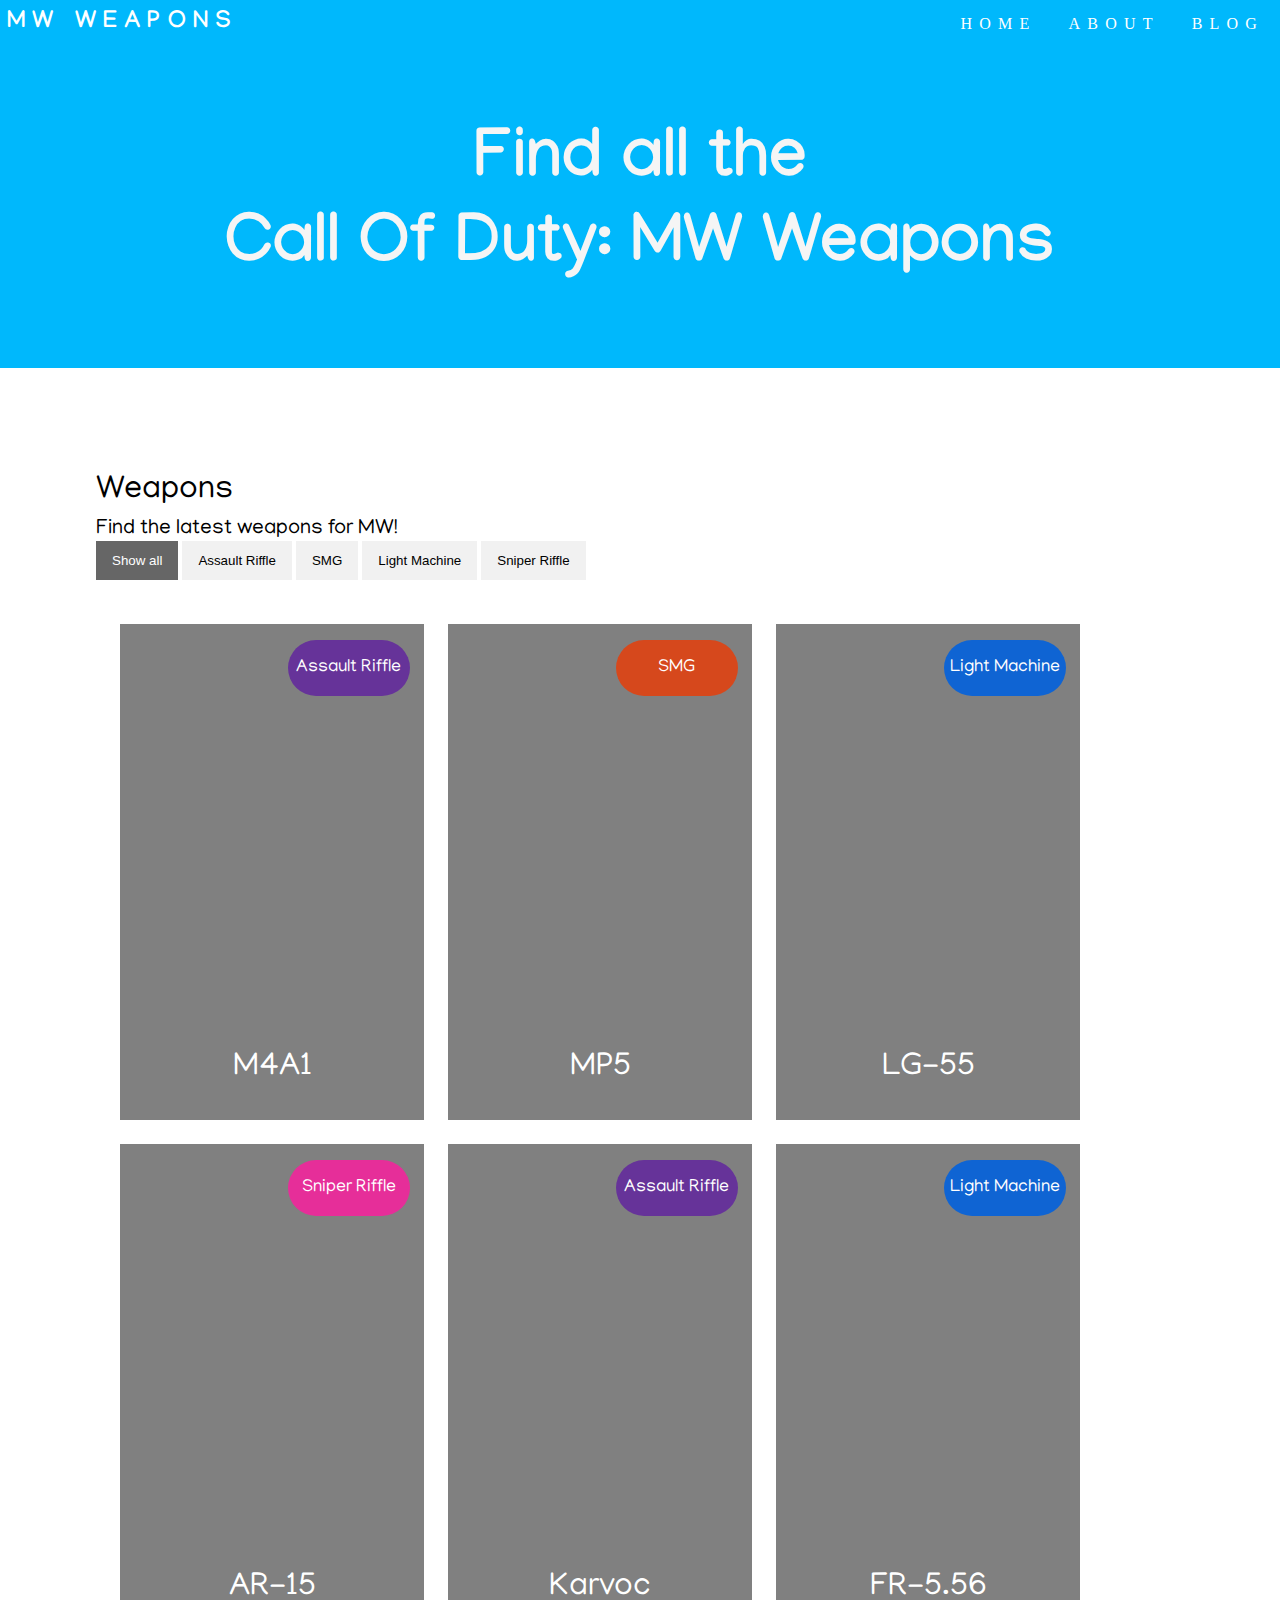
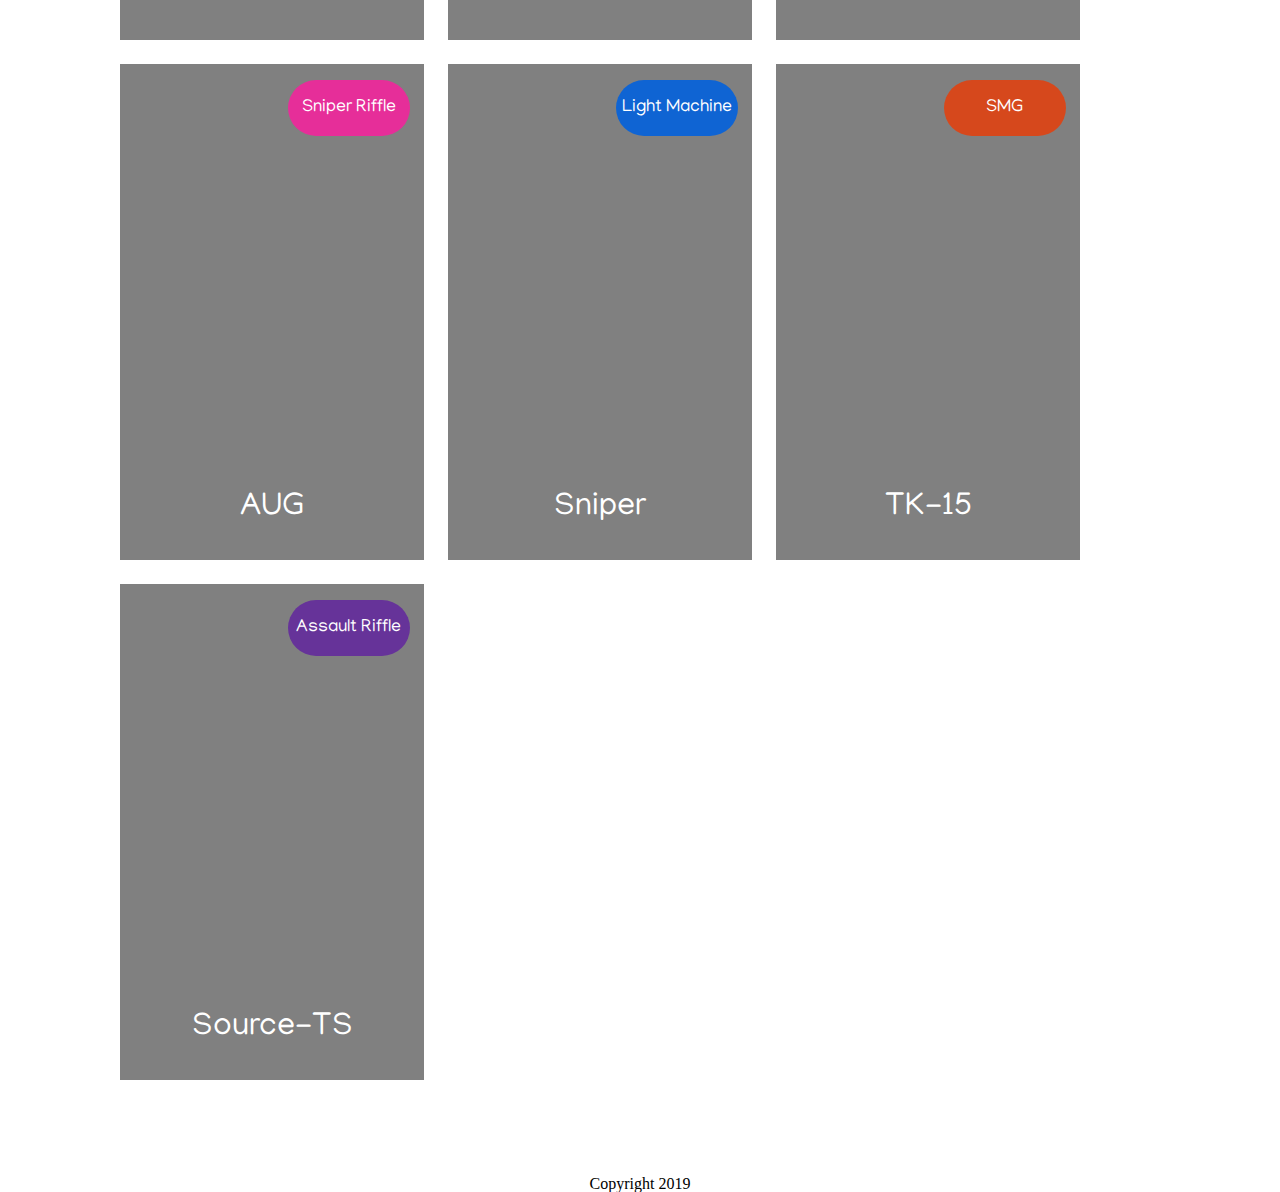
==== index.html @ 1a8d9964 "Added intial code project to Github!" ====
<!DOCTYPE HTML>
<!--
	MW Project 
    Private Code
-->
<html>
	<head>
		<title>MW Project</title>
		<meta charset="utf-8" />
		<meta name="viewport" content="width=device-width, initial-scale=1, user-scalable=no" />
    <link rel="stylesheet" href="assets/main.css" />
    <link rel="stylesheet/less" href="/stylesheets/main.less" type="text/css" />
<script src="http://lesscss.googlecode.com/files/less-1.0.30.min.js"></script>
        <noscript><link rel="stylesheet" href="assets/css/noscript.css" /></noscript>
        <link href="https://fonts.googleapis.com/css?family=Manjari&display=swap" rel="stylesheet">
	</head>
	<body class="homepage-body">
        <!--NAV BAR HTML-->
        <nav class="nav-container">
            <h1 class="nav-logo"><a href="#">MW Weapons</a></h1>
            <ul class="navigation-links">
              <li><a href="#">Home</a></li>
              <li><a href="#">About</a></li>
              <li><a href="#">Blog</a></li>
            </ul>
        </nav>
        <!--NAV BAR HTML END-->

        <div class="img-top-home">
            <h1 class="img-top-text">Find all the <br>Call Of Duty: MW Weapons</h1>
        </div>

        <div class="weapons-container">
            <section class="weapons-main-text">
                <h1>Weapons</h1>
                <p>Find the latest weapons for MW!</p>
            </section>
        <!-- ADDS Categories Tabs--> 
        <div id="myBtnContainer">
            <button class="btn active" onclick="filterSelection('all')"> Show all</button>
            <button class="btn" onclick="filterSelection('assault')"> Assault Riffle</button>
            <button class="btn" onclick="filterSelection('smg')"> SMG</button>
            <button class="btn" onclick="filterSelection('light')"> Light Machine</button>
            <button class="btn" onclick="filterSelection('sniper')"> Sniper Riffle </button>
        </div>

          <section class="weapon-box-container">

            <div class="box assault">
              <h1 class="categories-weapon-assault"> Assault Riffle</h1>
              <h1>M4A1</h1>
            </div>

            <div class="box smg">
              <h1 class="categories-weapon-smg "> SMG </h1>
              <h1>MP5</h1>
            </div>

            <div class="box light">
              <h1 class="categories-weapon-light"> Light Machine</h1>
              <h1>LG-55</h1>
            </div>

            <div class="box sniper">
              <h1 class="categories-weapon-sniper"> Sniper Riffle</h1>
                <h1>AR-15</h1>
            </div>

            <div class="box assault">
              <h1 class="categories-weapon-assault"> Assault Riffle</h1>
              <h1>Karvoc</h1>
            </div>

            <div class="box light">
              <h1 class="categories-weapon-light"> Light Machine</h1>
              <h1>FR-5.56</h1>
            </div>

            <div class="box sniper">
              <h1 class="categories-weapon-sniper"> Sniper Riffle</h1>
              <h1>AUG</h1>
            </div>

            <div class="box light">
              <h1 class="categories-weapon-light"> Light Machine </h1>
              <h1>Sniper</h1>
            </div>

            <div class="box smg">
              <h1 class="categories-weapon-smg"> SMG </h1>
              <h1>TK-15</h1>
            </div>

            <div class="box assault]">
              <h1 class="categories-weapon-assault"> Assault Riffle</h1>
              <h1>Source-TS</h1>
            </div>

          </section>

        </div>
        
<footer>
    <p>Copyright 2019</p>
</footer>

<script>
    filterSelection("all")
    function filterSelection(c) {
      var x, i;
      x = document.getElementsByClassName("box");
      if (c == "all") c = "";
      for (i = 0; i < x.length; i++) {
        w3RemoveClass(x[i], "show");
        if (x[i].className.indexOf(c) > -1) w3AddClass(x[i], "show");
      }
    }
    
    function w3AddClass(element, name) {
      var i, arr1, arr2;
      arr1 = element.className.split(" ");
      arr2 = name.split(" ");
      for (i = 0; i < arr2.length; i++) {
        if (arr1.indexOf(arr2[i]) == -1) {element.className += " " + arr2[i];}
      }
    }
    
    function w3RemoveClass(element, name) {
      var i, arr1, arr2;
      arr1 = element.className.split(" ");
      arr2 = name.split(" ");
      for (i = 0; i < arr2.length; i++) {
        while (arr1.indexOf(arr2[i]) > -1) {
          arr1.splice(arr1.indexOf(arr2[i]), 1);     
        }
      }
      element.className = arr1.join(" ");
    }
    
    // Add active class to the current button (highlight it)
    var btnContainer = document.getElementById("myBtnContainer");
    var btns = btnContainer.getElementsByClassName("btn");
    for (var i = 0; i < btns.length; i++) {
      btns[i].addEventListener("click", function(){
        var current = document.getElementsByClassName("active");
        current[0].className = current[0].className.replace(" active", "");
        this.className += " active";
      });
    }
    </script>

</body>
</html>
---- assets/main.css ----
/* http://meyerweb.com/eric/tools/css/reset/ 
   v2.0 | 20110126
   License: none (public domain)
*/

/* COLORS USED IN WEBSITE */
/* Nav-background: #00b8fc */

html, body, div, span, applet, object, iframe,
h1, h2, h3, h4, h5, h6, p, blockquote, pre,
a, abbr, acronym, address, big, cite, code,
del, dfn, em, img, ins, kbd, q, s, samp,
small, strike, strong, sub, sup, tt, var,
b, u, i, center,
dl, dt, dd, ol, ul, li,
fieldset, form, label, legend,
table, caption, tbody, tfoot, thead, tr, th, td,
article, aside, canvas, details, embed, 
figure, figcaption, footer, header, hgroup, 
menu, nav, output, ruby, section, summary,
time, mark, audio, video {
	margin: 0;
	padding: 0;
	border: 0;
	font-size: 62.5%;
	font: inherit;
	vertical-align: baseline;
}
/* HTML5 display-role reset for older browsers */
article, aside, details, figcaption, figure, 
footer, header, hgroup, menu, nav, section {
	display: block;
}
body {
    box-sizing: border-box;
	line-height: 1;
}
ol, ul {
	list-style: none;
}
blockquote, q {
	quotes: none;
}
blockquote:before, blockquote:after,
q:before, q:after {
	content: '';
	content: none;
}
table {
	border-collapse: collapse;
	border-spacing: 0;
}

* {
	text-decoration: none;
}

/* END OF DEFAULT CSS */

/* MW WEAPON LIST CSS
   BY: GIOVANI
   COPYRIGHTED CODE DO NOT USE

/* Start of Main CSS */

.homepage-body{
	width: 100%;
	margin: 0 auto;
}

* {padding: 0; margin: 0;}

.nav-container  {
  display: flex;
  justify-content: space-between;
  align-items: center;
  background: #00b8fc;
}

.nav-logo {
  margin: 0 0 0 .45em;
}
    .nav-logo a {
	  color: rgb(28, 24, 22);
	  font-family: 'Manjari', sans-serif;
	  color: white;
	  font-size: 1.5rem;
	  font-weight: bold;
    }

    .nav-logo, .navigation-links {
        list-style: none;
        text-transform: uppercase;
    }

    .nav-logo a, .navigation-links a {
        text-decoration: none;
		letter-spacing: .45rem;
    }

.navigation-links  {
  display: flex;
}

.navigation-links a {
  display: block;
  padding: 1em;
  color: white;
}

.navigation-links a:hover {
    background: #00ace6;
}


.img-top-home {
    background: #00b8fc;
    padding: 6rem;
    display: flex;
    justify-content: center;
}
	.img-top-home .img-top-text {
		font-size: 3rem;
		color: whitesmoke;
		display: flex;
		align-items: center;
		text-align: center;
		font-size: 68px;
		font-family: 'Manjari', sans-serif;
		font-weight: bold;
		background: #00b8fc;
		height: 8rem;
		line-height: 5.3rem;
	}

/* WEAPON LIST CSS [START] */

.weapons-container{
	background: white;
	padding: 6rem;
}

	.weapons-container h1 {
	color: black;
	font-size: 2rem;
	font-family: 'Manjari', sans-serif;
	line-height: 3.5rem;

	}

	.weapons-container p {
	font-family: 'Manjari', sans-serif;
	font-size: 1.3rem;
	color: black;
	}

	.weapon-box-container{
	display: flex;
	justify-content: flex-start;
	flex-flow: row wrap;
	}

.box {
	background: grey;
	background-image: url(https://previews.dropbox.com/p/thumb/[base64]/p.png?fv_content=true&size_mode=5);
    width: 19rem;
    height: 31rem;
	margin-top: 1.5rem;
	margin-left: 1.5rem; /* Remember to remove this when adding the @media */
    background-repeat: no-repeat;
	background-size: cover;
	display: none;
}

	.box h1 {
    	text-align: center;
    	color: white;
	}

	.box p {
		text-align: center;
		background: rgba(212, 212, 212, 0.41);
		height: 1.47rem;
		color: white;
	}

.show {
	display: block;
}

.weapon-box-container {
	margin-top: 20px;
	overflow: hidden;
  }

  .btn {
	border: none;
	outline: none;
	padding: 12px 16px;
	background-color: #f1f1f1;
	cursor: pointer;
  }

  .btn:hover {
  background-color: #ddd;
}

.btn.active {
  background-color: #666;
  color: white;
}

/* Category CSS */

h1.categories-weapon-assault {
	font-family: 'Manjari', sans-serif;
    font-size: 1.1rem;
    background-color: rebeccapurple;
    border-radius: 4rem;
    max-width: 40%;
    margin-left: 10.5rem;
	margin-top: 1rem;
	margin-bottom: 21.6rem;
}

h1.categories-weapon-smg {
	font-family: 'Manjari', sans-serif;
    font-size: 1.1rem;
    background-color: rgb(214, 72, 28);
    border-radius: 4rem;
    max-width: 40%;
    margin-left: 10.5rem;
	margin-top: 1rem;
	margin-bottom: 21.6rem;
}

h1.categories-weapon-light {
	font-family: 'Manjari', sans-serif;
    font-size: 1.1rem;
    background-color: rgb(15, 100, 211);
    border-radius: 4rem;
    max-width: 40%;
    margin-left: 10.5rem;
	margin-top: 1rem;
	margin-bottom: 21.6rem;
}

h1.categories-weapon-sniper {
	font-family: 'Manjari', sans-serif;
    font-size: 1.1rem;
    background-color: rgb(230, 46, 153);
    border-radius: 4rem;
    max-width: 40%;
    margin-left: 10.5rem;
	margin-top: 1rem;
	margin-bottom: 21.6rem;
}
/* Category CSS [END] */


/* ALL WEAPON IMAGES NTH TYPE */

.box:nth-of-type(2){
	background-image: url(https://previews.dropbox.com/p/thumb/[base64]/p.png?fv_content=true&size_mode=5);
}

.box:nth-of-type(3){
	background-image: url(https://previews.dropbox.com/p/thumb/[base64]/p.png?fv_content=true&size_mode=5);
}

.box:nth-of-type(4){
	background-image: url(https://previews.dropbox.com/p/thumb/[base64]/p.png?fv_content=true&size_mode=5);
}

.box:nth-of-type(5){
	background-image: url(https://previews.dropbox.com/p/thumb/[base64]/p.png?fv_content=true&size_mode=5);
}

/* ALL WEAPON IMAGES NTH TYPE [END] */



/* WEAPON LIST CSS [END] */

/* FOOTER CSS */

footer{
	color: black;
	text-align: center;
}

/* FOOTER CSS [END] */





/*  Media Queries  */
@media all and (max-width: 990px) {
	.nav-container {
	  flex-direction: column;
	}
	
	.nav-logo {
	margin: 0;
  }
	
	.navigation-links  {
	  width: 100%;
	  justify-content: space-around;
	}
  }
  
  @media all and (max-width: 500px) {
   
	.nav-logo {
	  margin: .25em 0;
	  align-self: center; /* align the logo to the left side of 'flex-container' */
	  border-bottom: 3px solid #ccc;
  }
	
	.navigation-links {
	  flex-direction: column;
	}
	
	.navigation-links a { 
	  text-align: center; 
	  padding: 10px;
	  border-top: 1px solid rgba(255,255,255,0.3); 
	  border-bottom: 1px solid rgba(0,0,0,0.1); 
	}
	
	.navigation-links li:last-of-type a {
	  border-bottom: none;
	}

	.img-top-home .img-top-text {
		font-size: 38px;
	}
  }
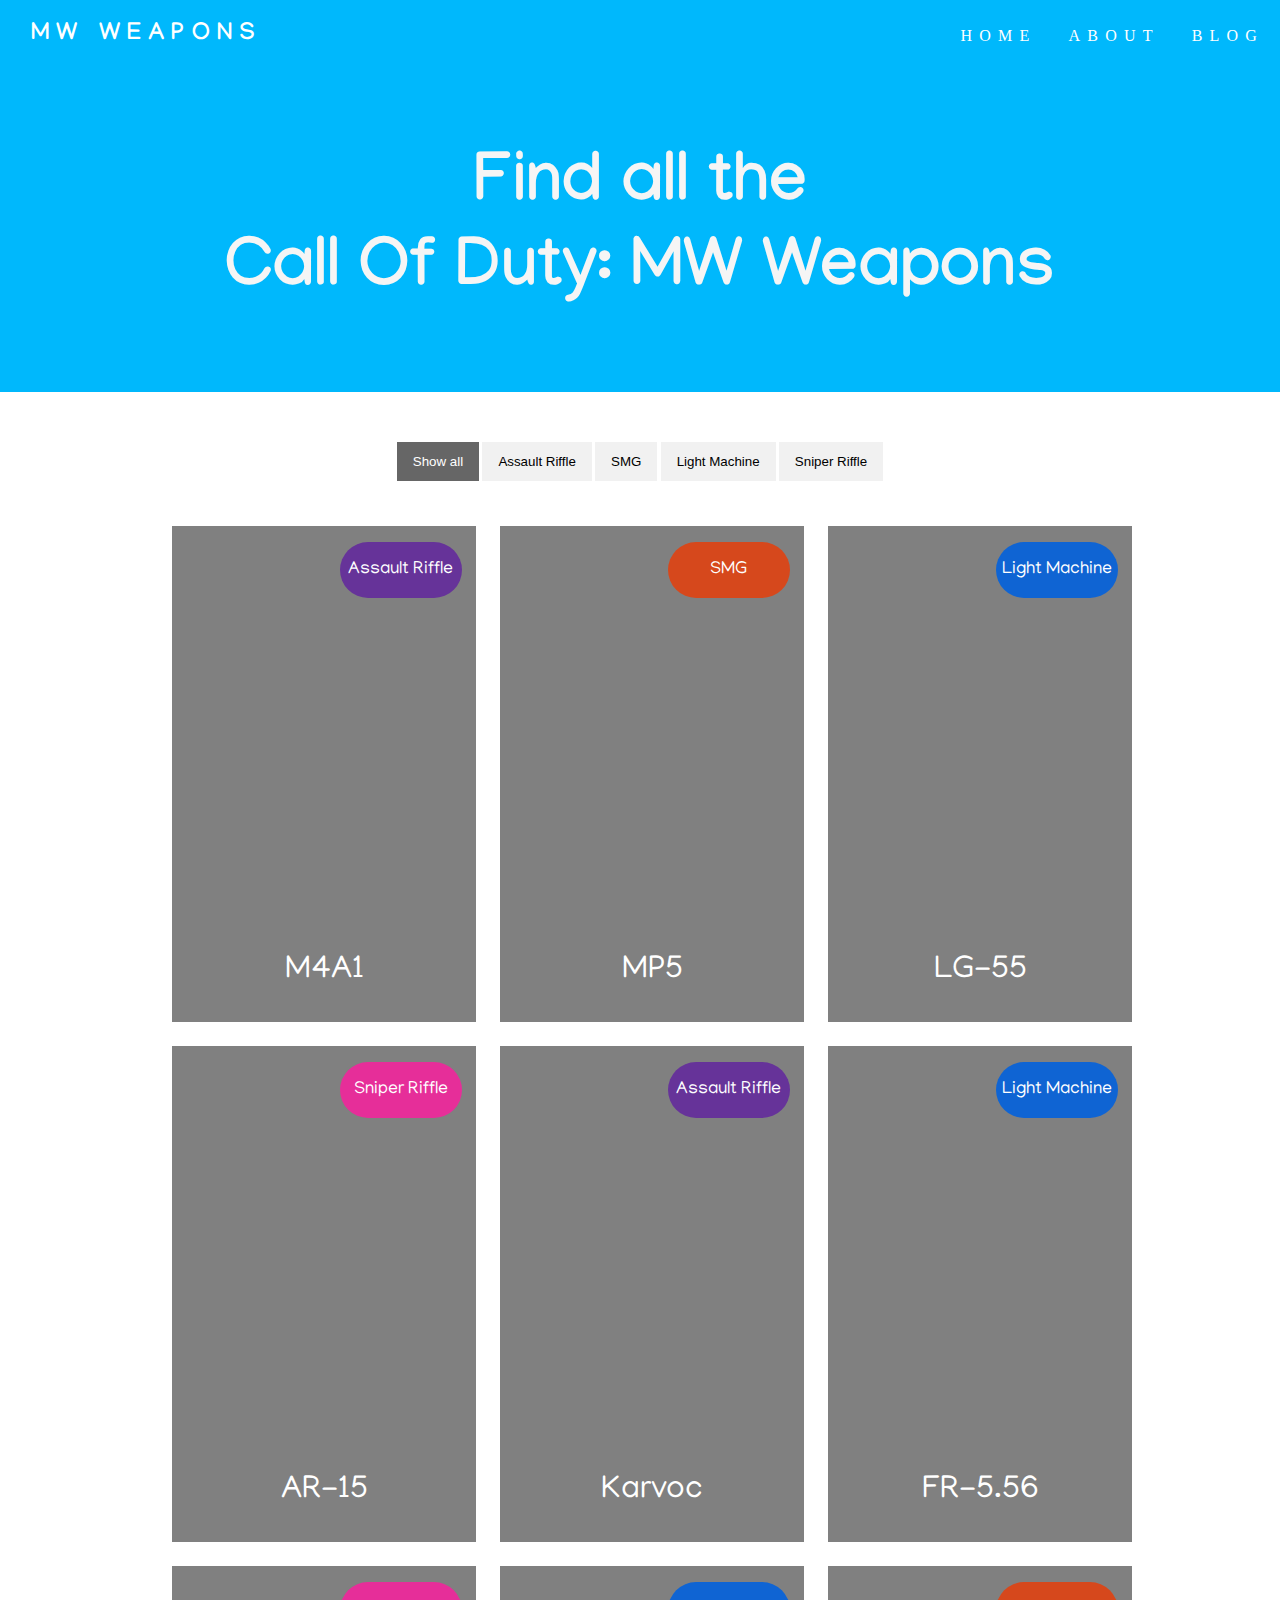
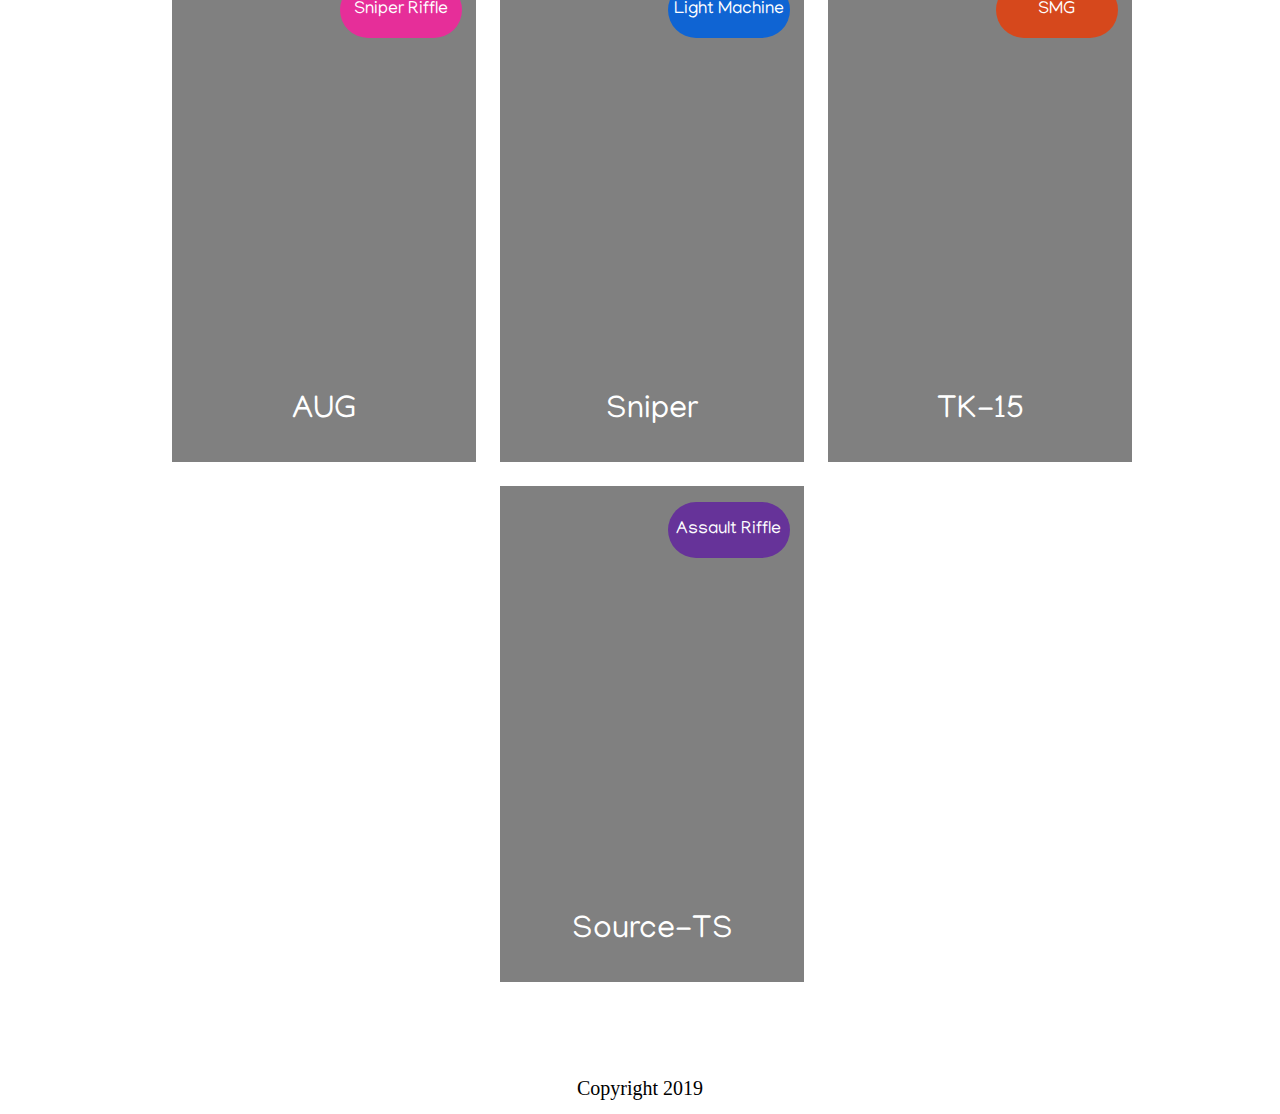
==== commit c38644f3: "Code clean up" ====
--- a/index.html
+++ b/index.html
@@ -9,8 +9,6 @@
 		<meta charset="utf-8" />
 		<meta name="viewport" content="width=device-width, initial-scale=1, user-scalable=no" />
     <link rel="stylesheet" href="assets/main.css" />
-    <link rel="stylesheet/less" href="/stylesheets/main.less" type="text/css" />
-<script src="http://lesscss.googlecode.com/files/less-1.0.30.min.js"></script>
         <noscript><link rel="stylesheet" href="assets/css/noscript.css" /></noscript>
         <link href="https://fonts.googleapis.com/css?family=Manjari&display=swap" rel="stylesheet">
 	</head>
@@ -32,8 +30,6 @@
 
         <div class="weapons-container">
             <section class="weapons-main-text">
-                <h1>Weapons</h1>
-                <p>Find the latest weapons for MW!</p>
             </section>
         <!-- ADDS Categories Tabs--> 
         <div id="myBtnContainer">
--- a/assets/main.css
+++ b/assets/main.css
@@ -60,15 +60,14 @@
 /* MW WEAPON LIST CSS
    BY: GIOVANI
    COPYRIGHTED CODE DO NOT USE
-
 /* Start of Main CSS */
+
+* {padding: 0; margin: 0;}
 
 .homepage-body{
 	width: 100%;
 	margin: 0 auto;
 }
-
-* {padding: 0; margin: 0;}
 
 .nav-container  {
   display: flex;
@@ -89,6 +88,7 @@
     }
 
     .nav-logo, .navigation-links {
+		display: flex;
         list-style: none;
         text-transform: uppercase;
     }
@@ -96,21 +96,14 @@
     .nav-logo a, .navigation-links a {
         text-decoration: none;
 		letter-spacing: .45rem;
+		display: block;
+		padding: 1em;
+		color: white;
     }
 
-.navigation-links  {
-  display: flex;
-}
-
-.navigation-links a {
-  display: block;
-  padding: 1em;
-  color: white;
-}
-
-.navigation-links a:hover {
-    background: #00ace6;
-}
+	.navigation-links a:hover {
+		background: #00ace6;
+	}
 
 
 .img-top-home {
@@ -155,9 +148,9 @@
 	}
 
 	.weapon-box-container{
-	display: flex;
-	justify-content: flex-start;
-	flex-flow: row wrap;
+		display: flex;
+		justify-content: center;
+		flex-flow: row wrap;
 	}
 
 .box {
@@ -193,21 +186,22 @@
 	overflow: hidden;
   }
 
-  .btn {
-	border: none;
-	outline: none;
-	padding: 12px 16px;
-	background-color: #f1f1f1;
-	cursor: pointer;
-  }
-
-  .btn:hover {
-  background-color: #ddd;
-}
-
-.btn.active {
-  background-color: #666;
-  color: white;
+	.btn {
+		border: none;
+		outline: none;
+		padding: 12px 16px;
+		background-color: #f1f1f1;
+		cursor: pointer;
+		margin: 0.1rem;
+}
+
+	.btn:hover {
+  		background-color: #ddd;
+}
+
+	.btn.active {
+  		background-color: #666;
+  		color: white;
 }
 
 /* Category CSS */
@@ -278,16 +272,24 @@
 
 /* ALL WEAPON IMAGES NTH TYPE [END] */
 
+div#myBtnContainer {
+    display: flex;
+	justify-content: center;
+	margin-top: -3rem;
+}
 
 
 /* WEAPON LIST CSS [END] */
 
 /* FOOTER CSS */
 
-footer{
-	color: black;
-	text-align: center;
-}
+footer {
+	margin-bottom: 1rem;
+}
+	p {
+		text-align: center;
+		font-size: 20px;
+	}
 
 /* FOOTER CSS [END] */
 
@@ -317,8 +319,8 @@
 	  margin: .25em 0;
 	  align-self: center; /* align the logo to the left side of 'flex-container' */
 	  border-bottom: 3px solid #ccc;
-  }
-	
+  	}
+  
 	.navigation-links {
 	  flex-direction: column;
 	}
@@ -337,5 +339,12 @@
 	.img-top-home .img-top-text {
 		font-size: 38px;
 	}
+	.box{
+		margin-left: 0rem;
+	}
+	div#myBtnContainer {
+		display: flex;
+		justify-content: center;
+		margin-top: 2rem;
+	}
   }
-
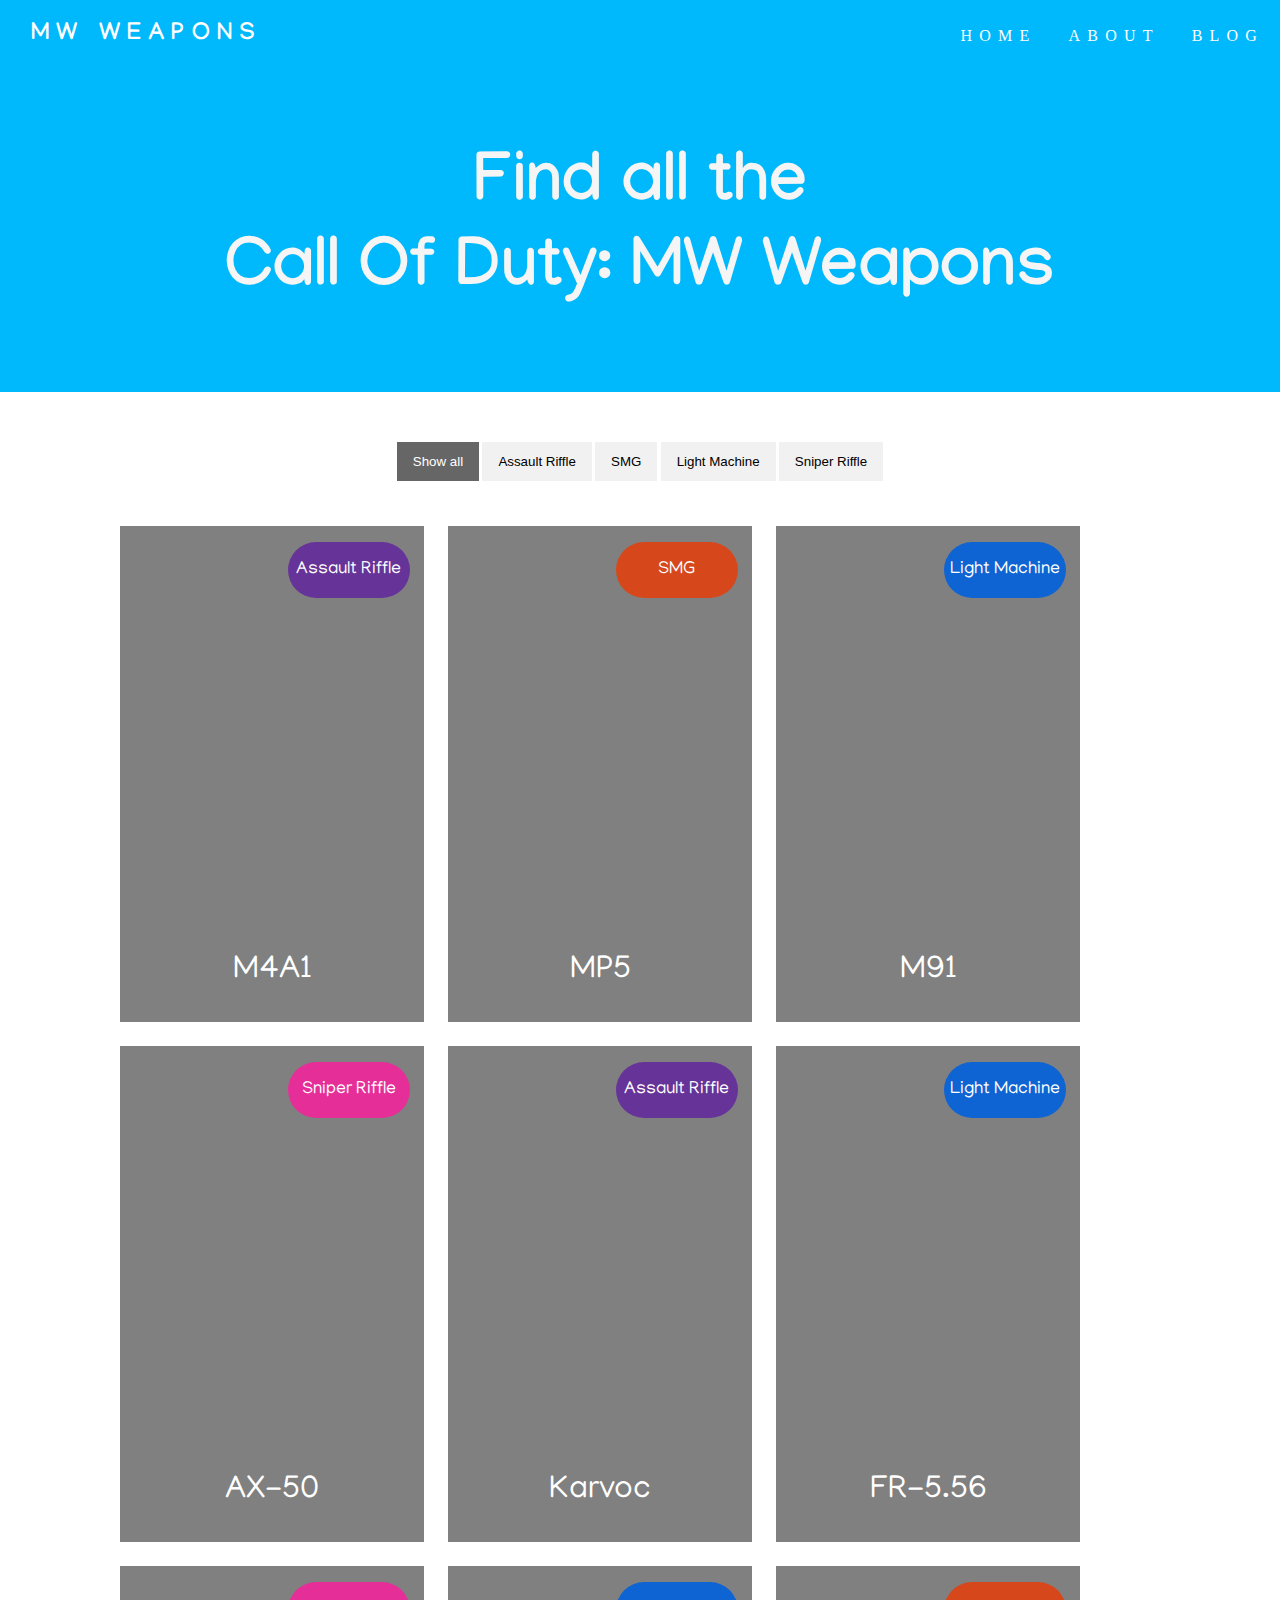
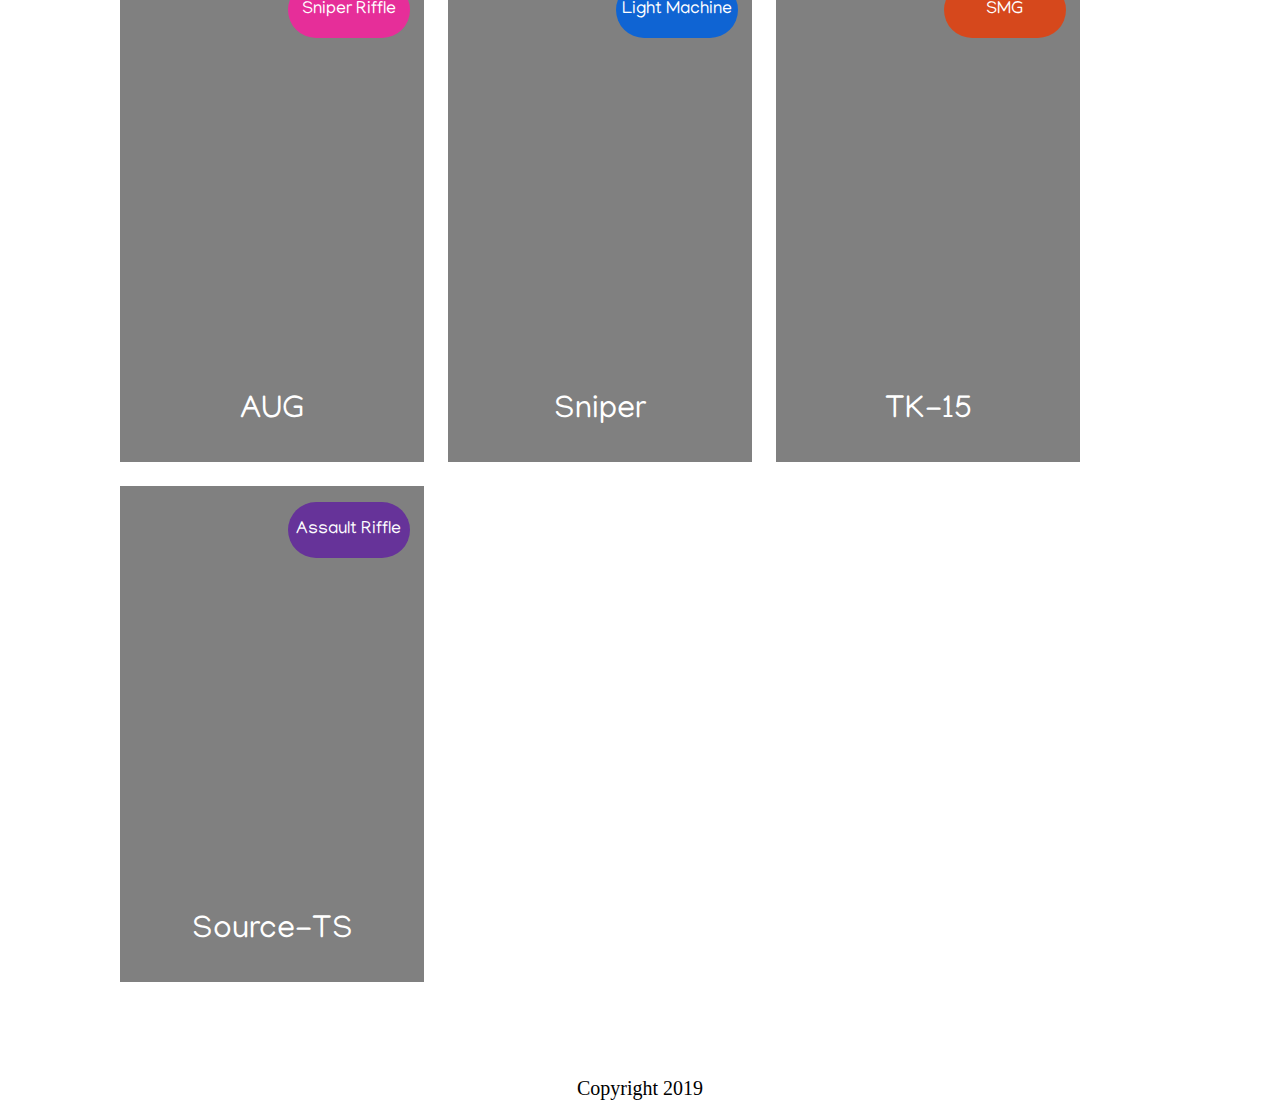
==== commit 663cecf6: "Cleaned few lines of code and added my personal update file." ====
--- a/index.html
+++ b/index.html
@@ -54,12 +54,12 @@
 
             <div class="box light">
               <h1 class="categories-weapon-light"> Light Machine</h1>
-              <h1>LG-55</h1>
+              <h1>M91</h1>
             </div>
 
             <div class="box sniper">
               <h1 class="categories-weapon-sniper"> Sniper Riffle</h1>
-                <h1>AR-15</h1>
+                <h1>AX-50</h1>
             </div>
 
             <div class="box assault">
--- a/assets/main.css
+++ b/assets/main.css
@@ -69,6 +69,7 @@
 	margin: 0 auto;
 }
 
+/****** nav bar *********/
 .nav-container  {
   display: flex;
   justify-content: space-between;
@@ -79,80 +80,82 @@
 .nav-logo {
   margin: 0 0 0 .45em;
 }
-    .nav-logo a {
-	  color: rgb(28, 24, 22);
-	  font-family: 'Manjari', sans-serif;
-	  color: white;
-	  font-size: 1.5rem;
-	  font-weight: bold;
-    }
-
-    .nav-logo, .navigation-links {
-		display: flex;
-        list-style: none;
-        text-transform: uppercase;
-    }
-
-    .nav-logo a, .navigation-links a {
-        text-decoration: none;
-		letter-spacing: .45rem;
-		display: block;
-		padding: 1em;
-		color: white;
-    }
-
-	.navigation-links a:hover {
-		background: #00ace6;
-	}
-
-
+
+.nav-logo a {
+	color: rgb(28, 24, 22);
+	font-family: 'Manjari', sans-serif;
+	color: white;
+	font-size: 1.5rem;
+	font-weight: bold;
+}
+
+.nav-logo, .navigation-links {
+	display: flex;
+    list-style: none;
+    text-transform: uppercase;
+}
+
+.nav-logo a, .navigation-links a {
+    text-decoration: none;
+	letter-spacing: .45rem;
+	display: block;
+	padding: 1em;
+	color: white;
+}
+
+.navigation-links a:hover {
+	background: #00ace6;
+}
+/***************/
+
+/****** main content *********/
 .img-top-home {
     background: #00b8fc;
     padding: 6rem;
     display: flex;
     justify-content: center;
 }
-	.img-top-home .img-top-text {
-		font-size: 3rem;
-		color: whitesmoke;
-		display: flex;
-		align-items: center;
-		text-align: center;
-		font-size: 68px;
-		font-family: 'Manjari', sans-serif;
-		font-weight: bold;
-		background: #00b8fc;
-		height: 8rem;
-		line-height: 5.3rem;
-	}
-
-/* WEAPON LIST CSS [START] */
+
+.img-top-home .img-top-text {
+	font-size: 3rem;
+	color: whitesmoke;
+	display: flex;
+	align-items: center;
+	text-align: center;
+	font-size: 68px;
+	font-family: 'Manjari', sans-serif;
+	font-weight: bold;
+	background: #00b8fc;
+	height: 8rem;
+	line-height: 5.3rem;
+}
+
 
 .weapons-container{
 	background: white;
 	padding: 6rem;
 }
 
-	.weapons-container h1 {
+.weapons-container h1 {
 	color: black;
 	font-size: 2rem;
 	font-family: 'Manjari', sans-serif;
 	line-height: 3.5rem;
-
-	}
-
-	.weapons-container p {
+}
+
+.weapons-container p {
 	font-family: 'Manjari', sans-serif;
 	font-size: 1.3rem;
 	color: black;
-	}
-
-	.weapon-box-container{
-		display: flex;
-		justify-content: center;
-		flex-flow: row wrap;
-	}
-
+}
+
+.weapon-box-container{
+	display: flex;
+	justify-content: flex-start;
+	flex-flow: row wrap;
+}
+
+/*This styles all boxes where weapons sit on (home)*/
 .box {
 	background: grey;
 	background-image: url(https://previews.dropbox.com/p/thumb/[base64]/p.png?fv_content=true&size_mode=5);
@@ -176,6 +179,9 @@
 		height: 1.47rem;
 		color: white;
 	}
+/**************************************************/
+
+/*This styles all boxes where weapons sit on (home)*/
 
 .show {
 	display: block;
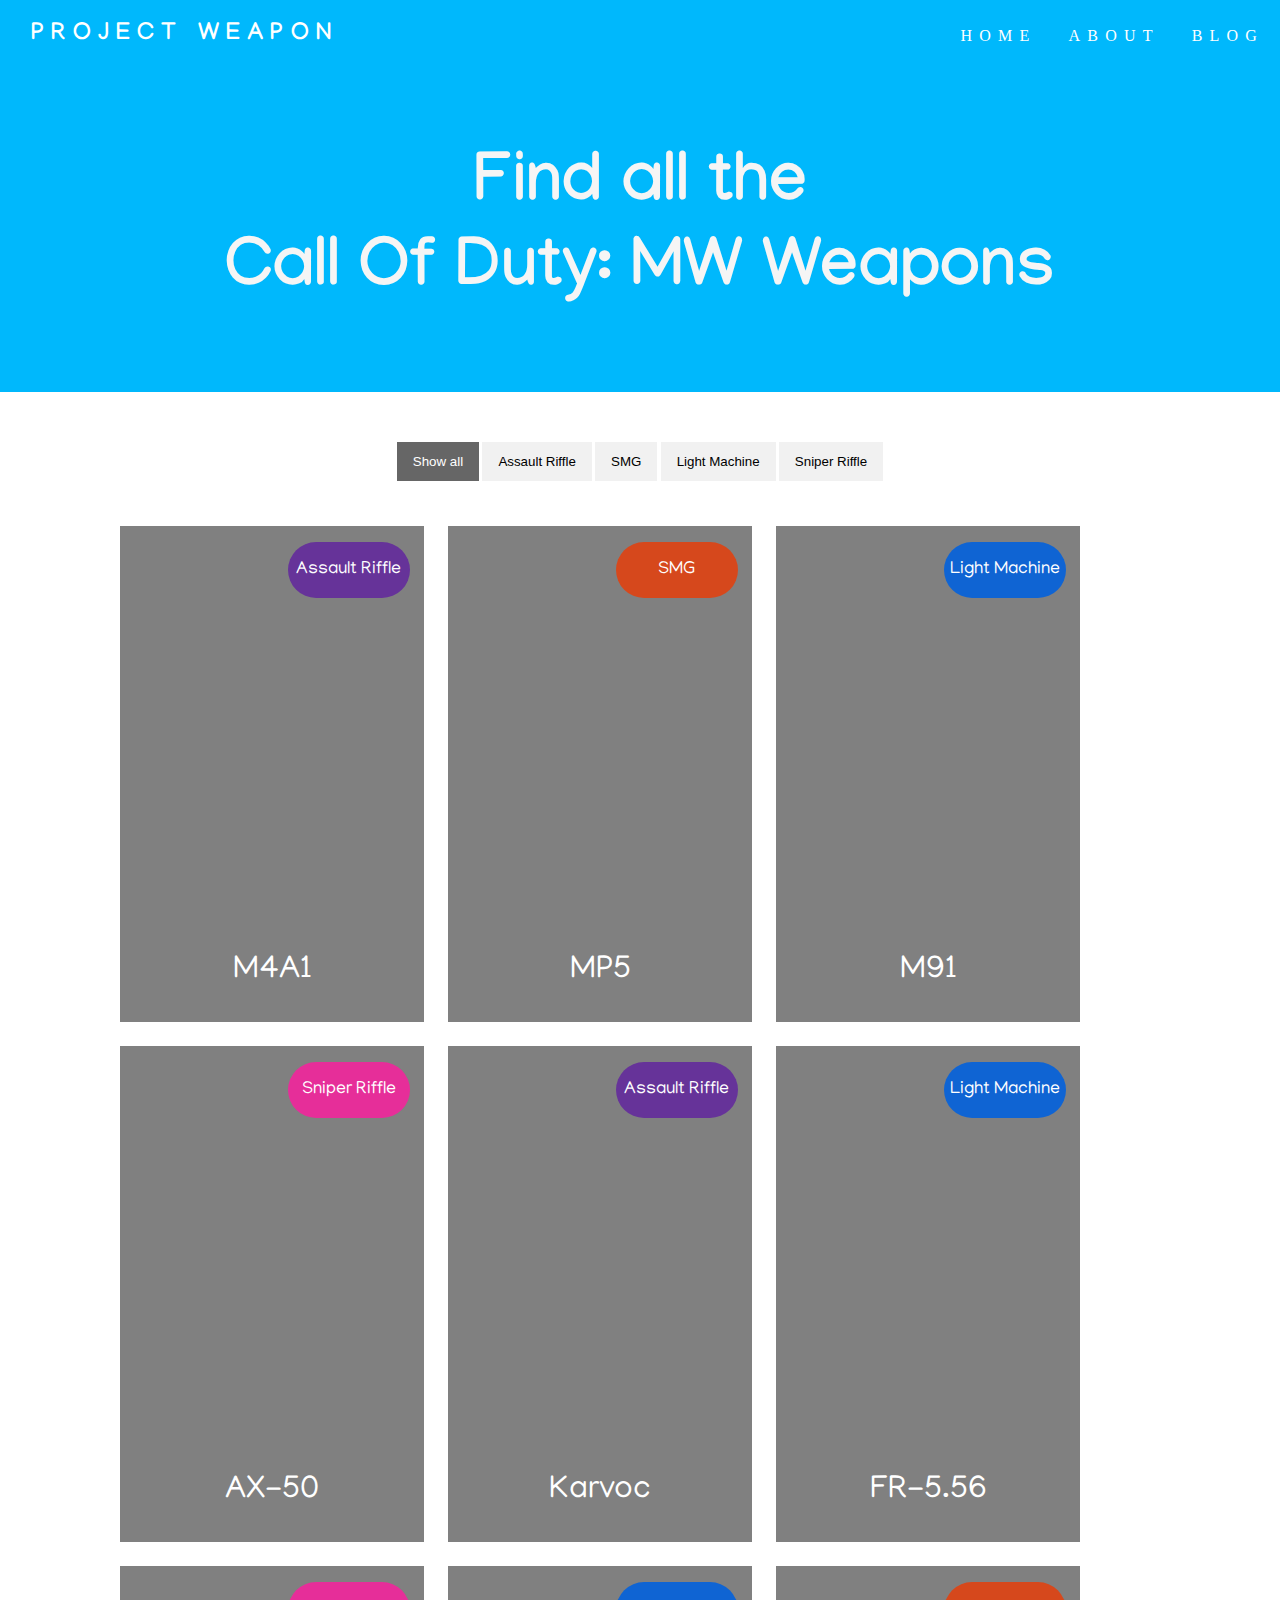
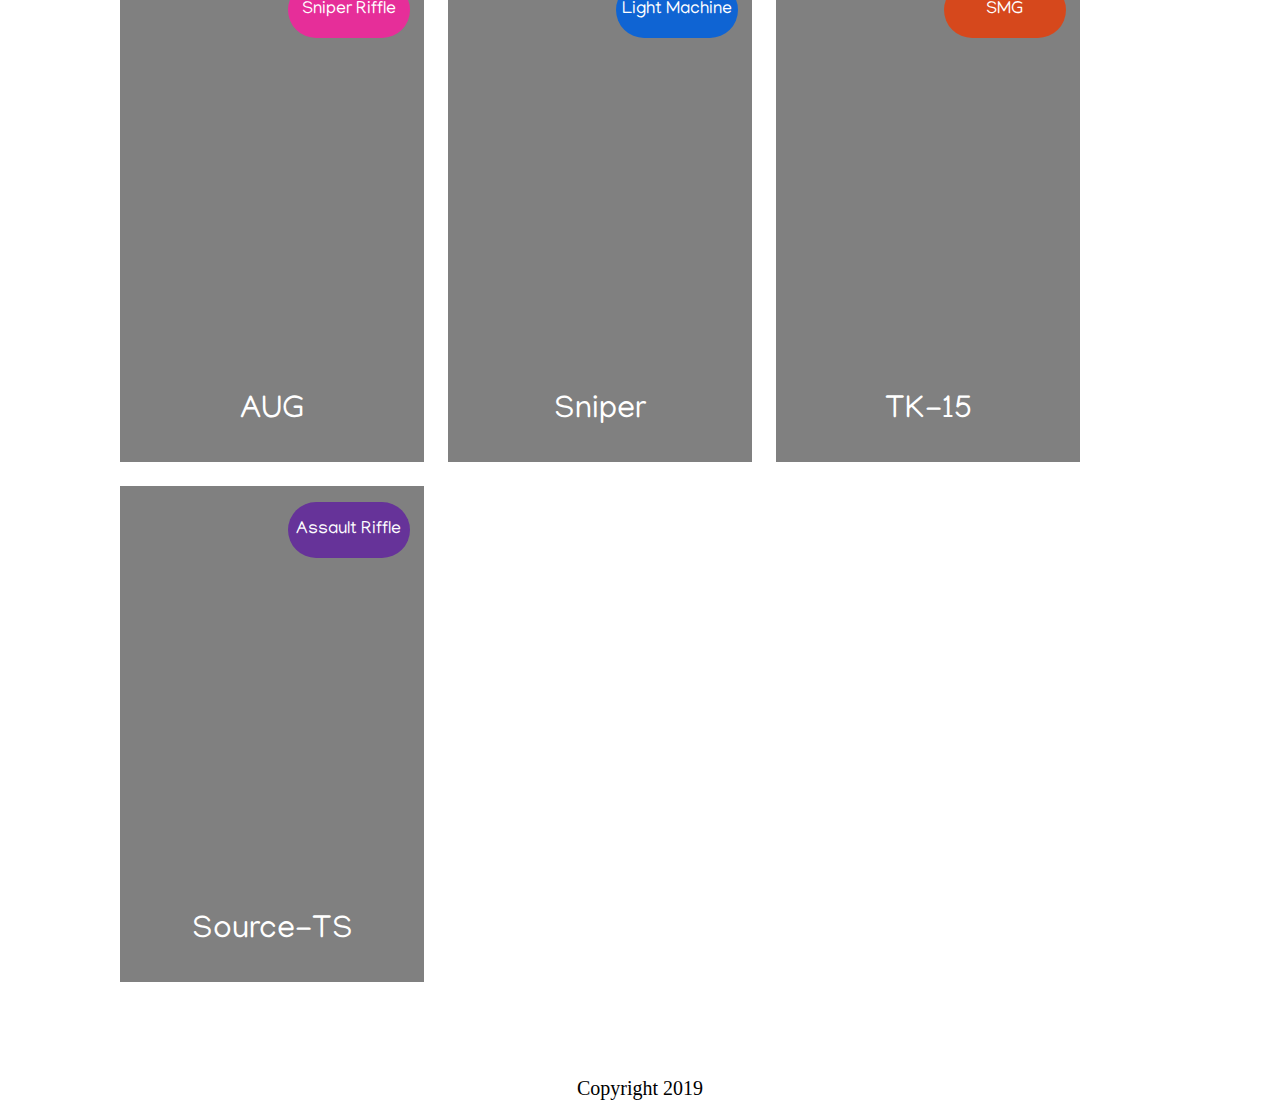
==== commit 5729c015: "Cleaned up index.html and added a fluent structure" ====
--- a/index.html
+++ b/index.html
@@ -1,105 +1,98 @@
 <!DOCTYPE HTML>
 <!--
-	MW Project 
-    Private Code
+	Project Weapon 
+  Open-Source Code
 -->
 <html>
 	<head>
-		<title>MW Project</title>
+		<title>Project Weapon</title>
 		<meta charset="utf-8" />
 		<meta name="viewport" content="width=device-width, initial-scale=1, user-scalable=no" />
     <link rel="stylesheet" href="assets/main.css" />
-        <noscript><link rel="stylesheet" href="assets/css/noscript.css" /></noscript>
-        <link href="https://fonts.googleapis.com/css?family=Manjari&display=swap" rel="stylesheet">
+    <noscript><link rel="stylesheet" href="assets/css/noscript.css" /></noscript>
+    <link href="https://fonts.googleapis.com/css?family=Manjari&display=swap" rel="stylesheet">
 	</head>
-	<body class="homepage-body">
-        <!--NAV BAR HTML-->
-        <nav class="nav-container">
-            <h1 class="nav-logo"><a href="#">MW Weapons</a></h1>
-            <ul class="navigation-links">
-              <li><a href="#">Home</a></li>
-              <li><a href="#">About</a></li>
-              <li><a href="#">Blog</a></li>
-            </ul>
-        </nav>
-        <!--NAV BAR HTML END-->
+<body class="homepage-body">
 
-        <div class="img-top-home">
-            <h1 class="img-top-text">Find all the <br>Call Of Duty: MW Weapons</h1>
-        </div>
+<!--navbar [start]-->
+  <nav class="nav-container">
+    <h1 class="nav-logo"><a href="#">Project Weapon</a></h1>
+    <ul class="navigation-links">
+      <li><a href="#">Home</a></li>
+      <li><a href="#">About</a></li>
+      <li><a href="#">Blog</a></li>
+    </ul>
+  </nav>
+<!-- navbar [end]-->
 
-        <div class="weapons-container">
-            <section class="weapons-main-text">
-            </section>
-        <!-- ADDS Categories Tabs--> 
-        <div id="myBtnContainer">
-            <button class="btn active" onclick="filterSelection('all')"> Show all</button>
-            <button class="btn" onclick="filterSelection('assault')"> Assault Riffle</button>
-            <button class="btn" onclick="filterSelection('smg')"> SMG</button>
-            <button class="btn" onclick="filterSelection('light')"> Light Machine</button>
-            <button class="btn" onclick="filterSelection('sniper')"> Sniper Riffle </button>
-        </div>
+<!-- main content [start]-->
+  <div class="img-top-home">
+    <h1 class="img-top-text">Find all the <br>Call Of Duty: MW Weapons</h1>
+  </div>
+  <div class="weapons-container">
 
-          <section class="weapon-box-container">
+  <!-- weapon filter [start]--> 
+    <div id="myBtnContainer">
+      <button class="btn active" onclick="filterSelection('all')"> Show all</button>
+      <button class="btn" onclick="filterSelection('assault')"> Assault Riffle</button>
+      <button class="btn" onclick="filterSelection('smg')"> SMG</button>
+      <button class="btn" onclick="filterSelection('light')"> Light Machine</button>
+      <button class="btn" onclick="filterSelection('sniper')"> Sniper Riffle </button>
+    </div>
+  <!-- weapon filter [end]-->
 
-            <div class="box assault">
-              <h1 class="categories-weapon-assault"> Assault Riffle</h1>
-              <h1>M4A1</h1>
-            </div>
+  <!--weapon placer [start]-->
+    <section class="weapon-box-container">
+      <div class="box assault">
+        <h1 class="categories-weapon-assault"> Assault Riffle</h1>
+        <h1>M4A1</h1>
+      </div>
+      <div class="box smg">
+        <h1 class="categories-weapon-smg "> SMG </h1>
+        <h1>MP5</h1>
+      </div>
+      <div class="box light">
+        <h1 class="categories-weapon-light"> Light Machine</h1>
+        <h1>M91</h1>
+      </div>
+      <div class="box sniper">
+        <h1 class="categories-weapon-sniper"> Sniper Riffle</h1>
+        <h1>AX-50</h1>
+      </div>
+      <div class="box assault">
+        <h1 class="categories-weapon-assault"> Assault Riffle</h1>
+        <h1>Karvoc</h1>
+      </div>
+      <div class="box light">
+        <h1 class="categories-weapon-light"> Light Machine</h1>
+        <h1>FR-5.56</h1>
+      </div>
+      <div class="box sniper">
+        <h1 class="categories-weapon-sniper"> Sniper Riffle</h1>
+        <h1>AUG</h1>
+      </div>
+      <div class="box light">
+        <h1 class="categories-weapon-light"> Light Machine </h1>
+        <h1>Sniper</h1>
+      </div>
+      <div class="box smg">
+        <h1 class="categories-weapon-smg"> SMG </h1>
+        <h1>TK-15</h1>
+      </div>
+      <div class="box assault]">
+        <h1 class="categories-weapon-assault"> Assault Riffle</h1>
+        <h1>Source-TS</h1>
+      </div>
+    </section>
+  <!--weapon placer [end]-->
+  </div>
+<!-- main content [end]-->  
 
-            <div class="box smg">
-              <h1 class="categories-weapon-smg "> SMG </h1>
-              <h1>MP5</h1>
-            </div>
-
-            <div class="box light">
-              <h1 class="categories-weapon-light"> Light Machine</h1>
-              <h1>M91</h1>
-            </div>
-
-            <div class="box sniper">
-              <h1 class="categories-weapon-sniper"> Sniper Riffle</h1>
-                <h1>AX-50</h1>
-            </div>
-
-            <div class="box assault">
-              <h1 class="categories-weapon-assault"> Assault Riffle</h1>
-              <h1>Karvoc</h1>
-            </div>
-
-            <div class="box light">
-              <h1 class="categories-weapon-light"> Light Machine</h1>
-              <h1>FR-5.56</h1>
-            </div>
-
-            <div class="box sniper">
-              <h1 class="categories-weapon-sniper"> Sniper Riffle</h1>
-              <h1>AUG</h1>
-            </div>
-
-            <div class="box light">
-              <h1 class="categories-weapon-light"> Light Machine </h1>
-              <h1>Sniper</h1>
-            </div>
-
-            <div class="box smg">
-              <h1 class="categories-weapon-smg"> SMG </h1>
-              <h1>TK-15</h1>
-            </div>
-
-            <div class="box assault]">
-              <h1 class="categories-weapon-assault"> Assault Riffle</h1>
-              <h1>Source-TS</h1>
-            </div>
-
-          </section>
-
-        </div>
-        
 <footer>
-    <p>Copyright 2019</p>
+  <p>Copyright 2019</p>
 </footer>
 
+<!--filter script [start] Will be placed in a seperate file-->
 <script>
     filterSelection("all")
     function filterSelection(c) {
@@ -144,6 +137,6 @@
       });
     }
     </script>
-
+<!--filter script [end]-->
 </body>
 </html>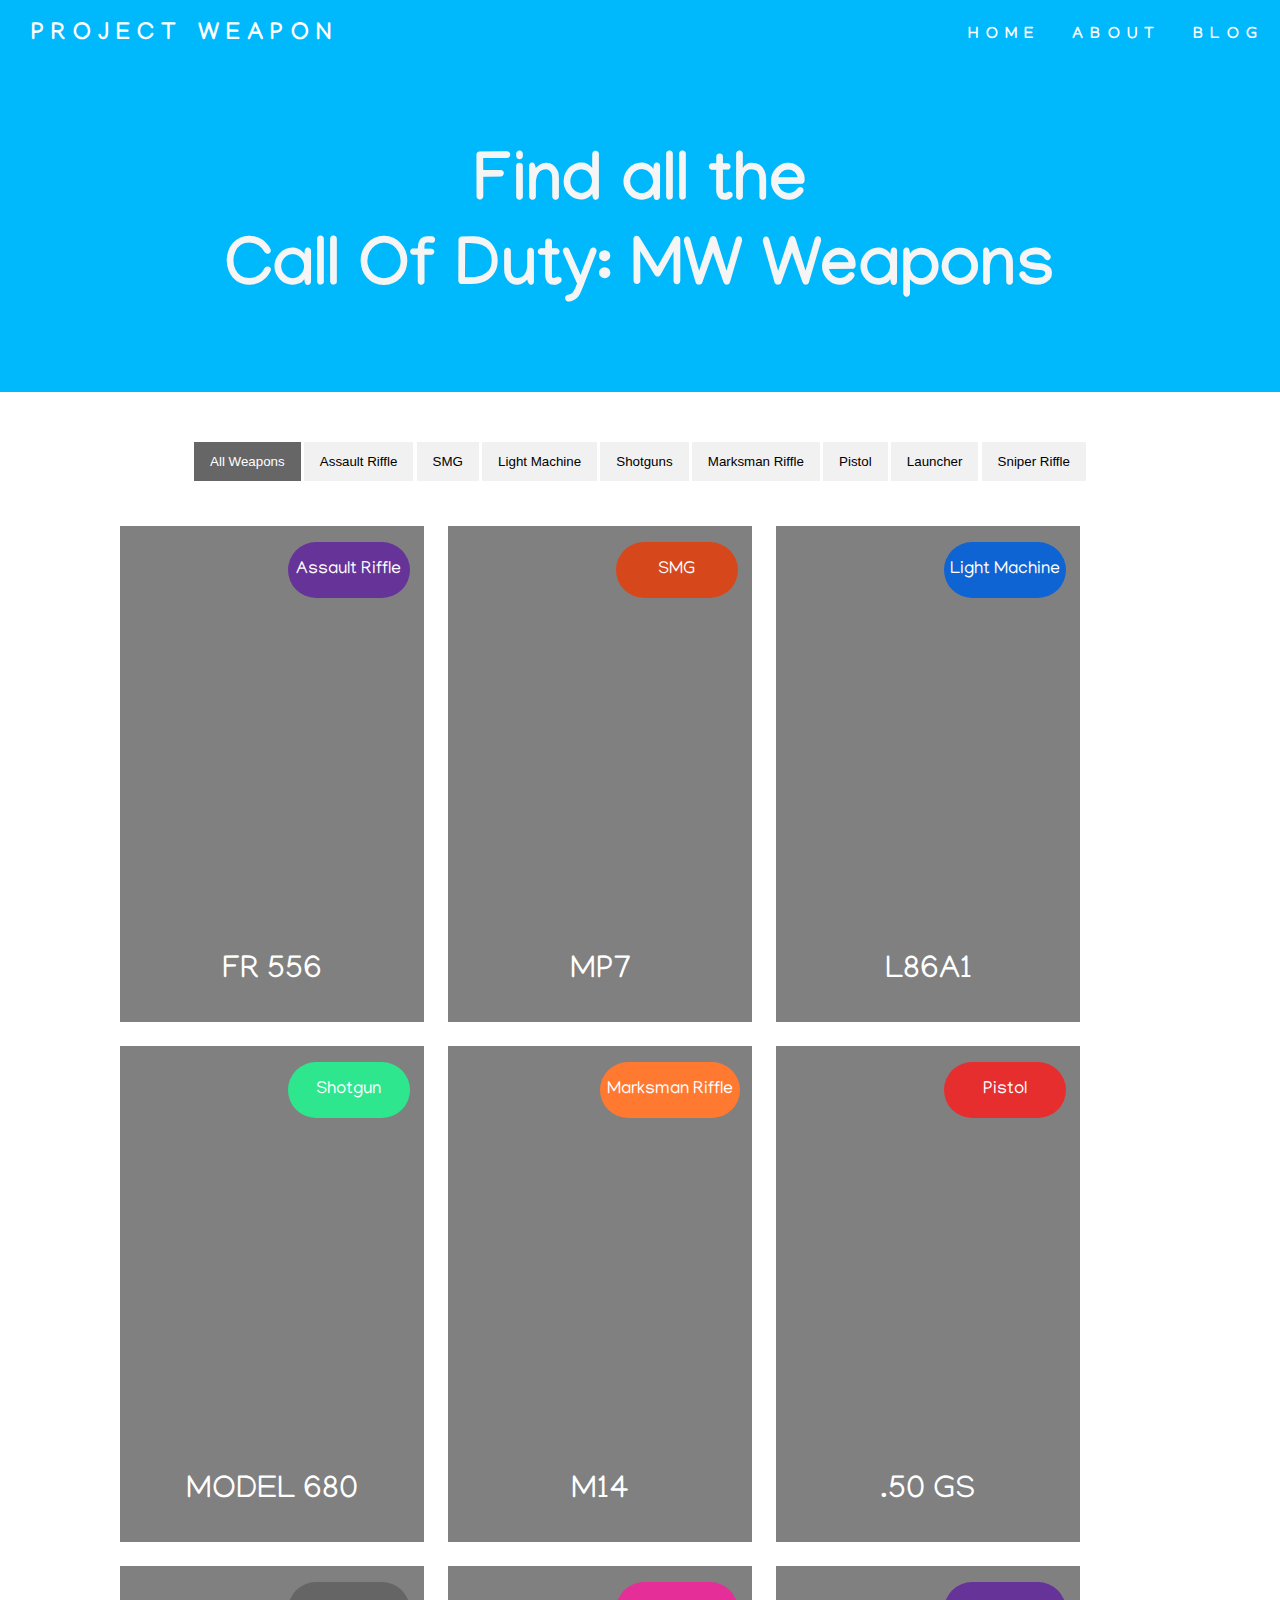
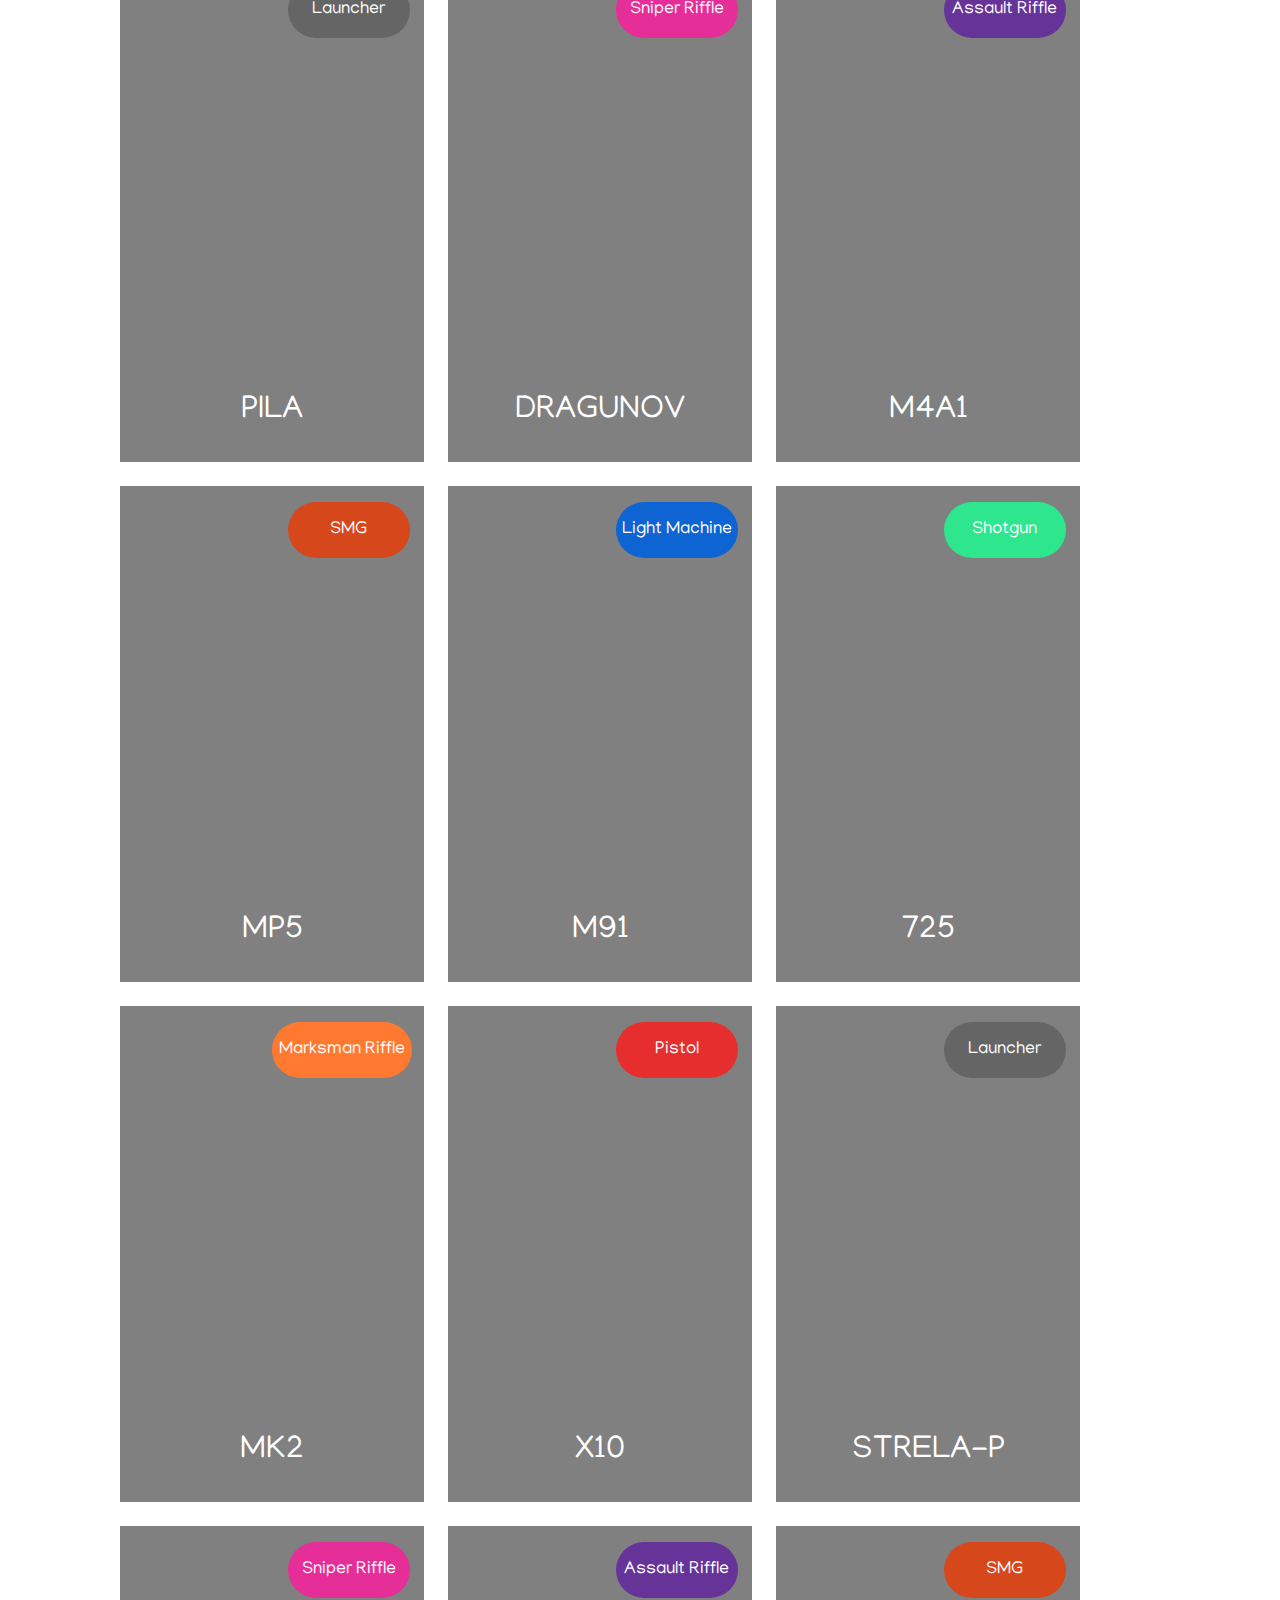
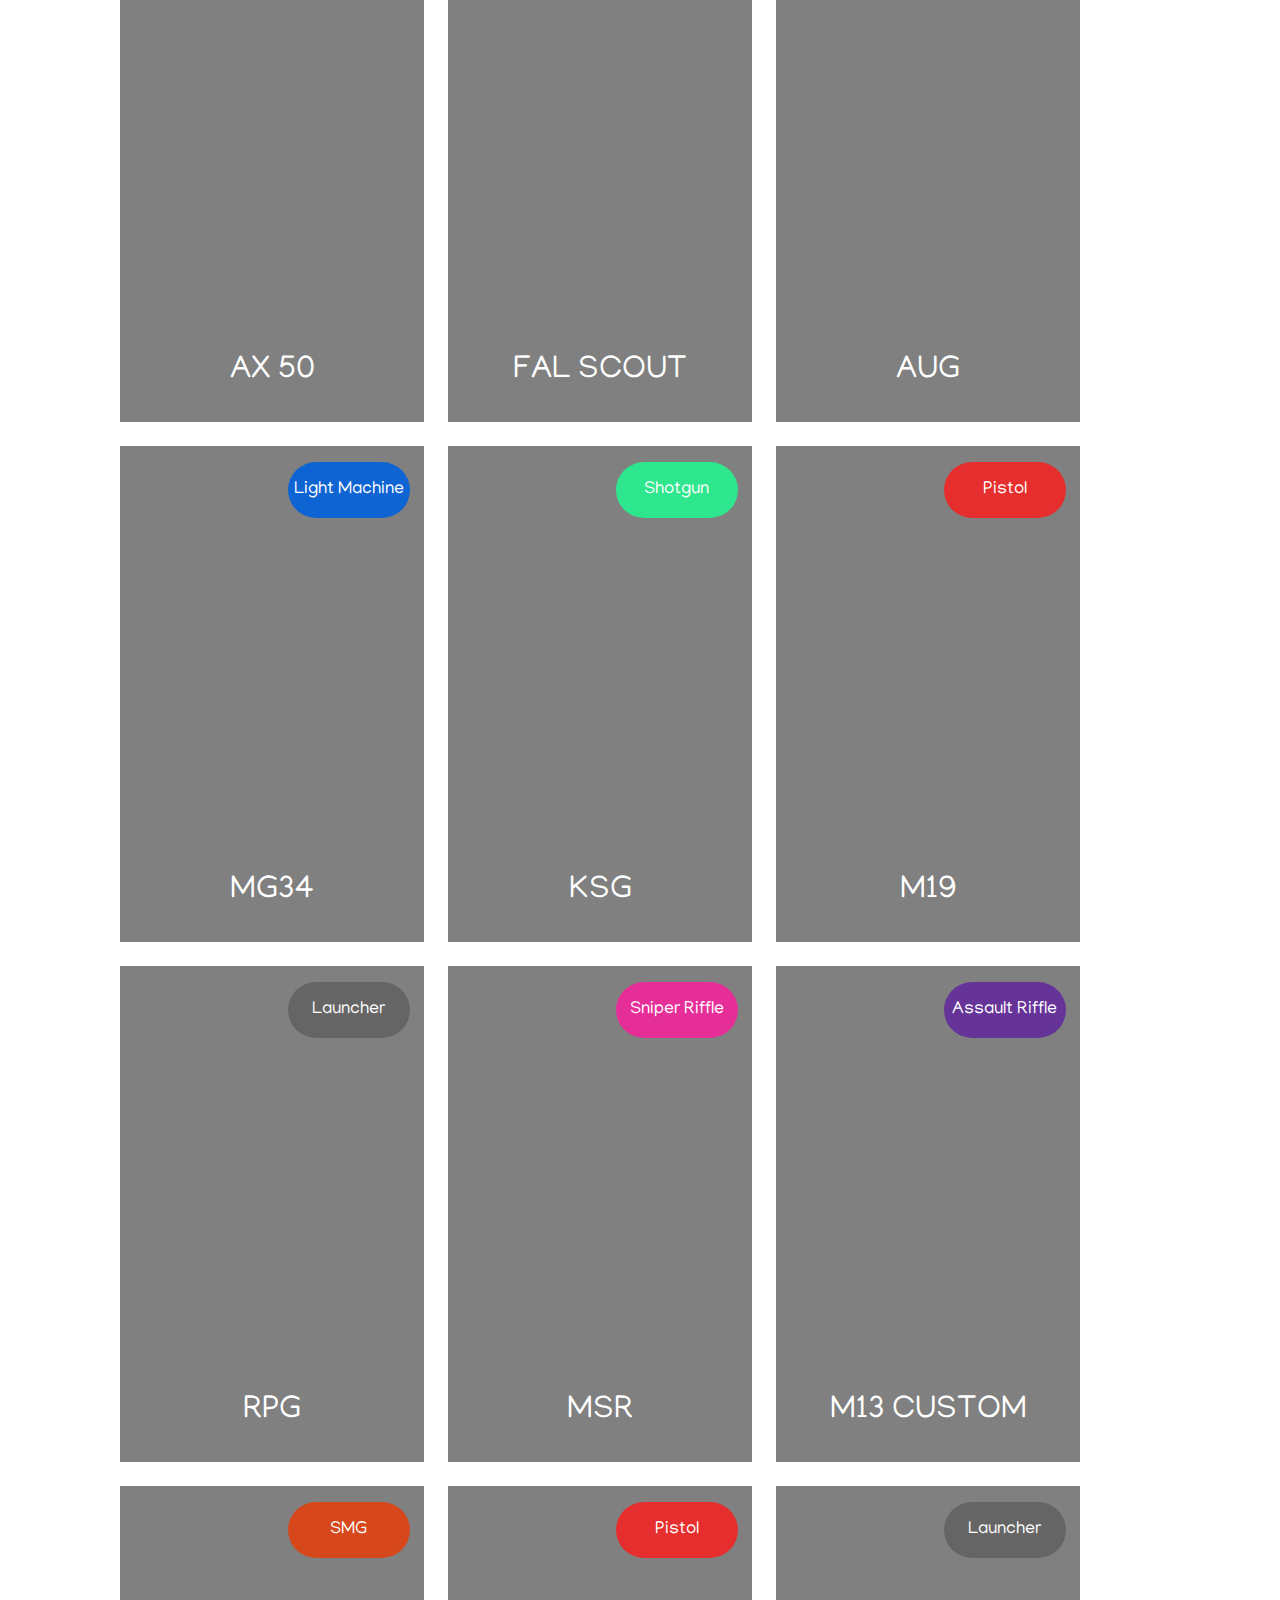
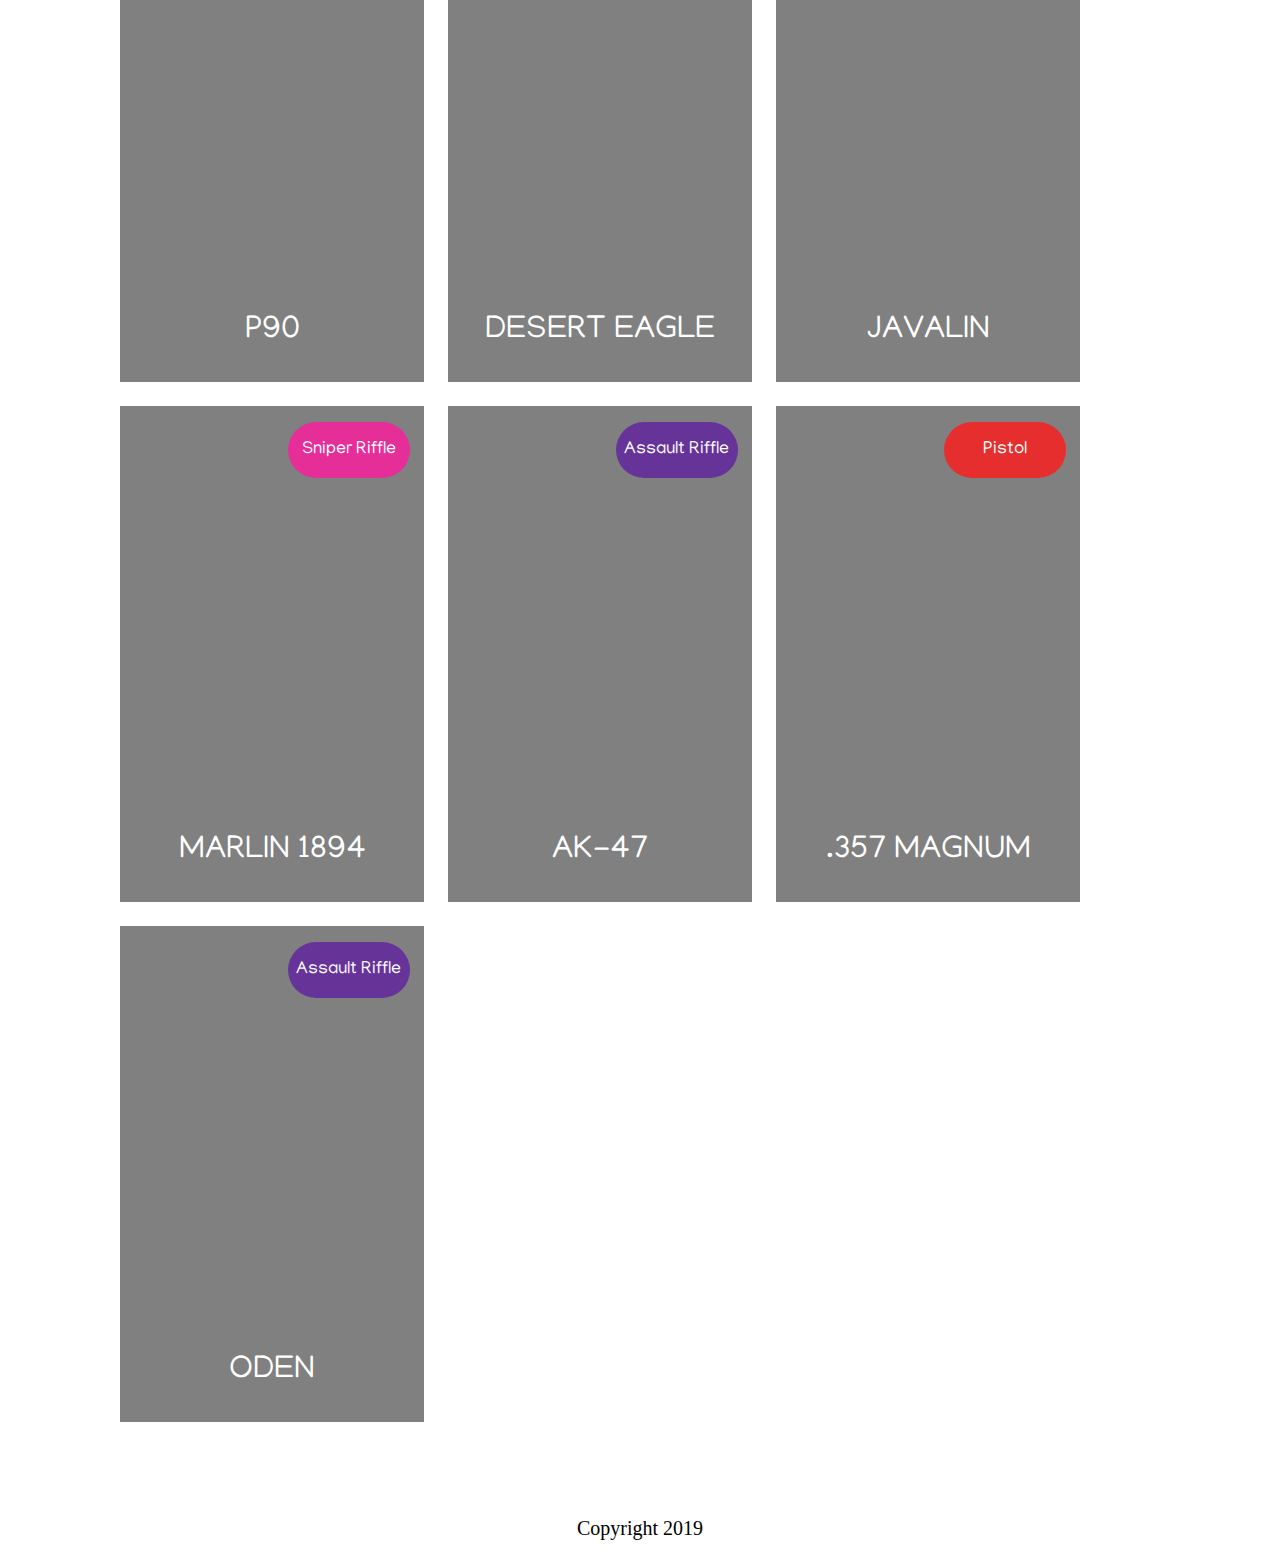
==== commit 1560e53c: "Added two new categories and new weapons to the index.html and main.css" ====
--- a/index.html
+++ b/index.html
@@ -33,10 +33,14 @@
 
   <!-- weapon filter [start]--> 
     <div id="myBtnContainer">
-      <button class="btn active" onclick="filterSelection('all')"> Show all</button>
+      <button class="btn active" onclick="filterSelection('all')"> All Weapons</button>
       <button class="btn" onclick="filterSelection('assault')"> Assault Riffle</button>
       <button class="btn" onclick="filterSelection('smg')"> SMG</button>
       <button class="btn" onclick="filterSelection('light')"> Light Machine</button>
+      <button class="btn" onclick="filterSelection('shotgun')"> Shotguns </button>
+      <button class="btn" onclick="filterSelection('marksman')"> Marksman Riffle </button>
+      <button class="btn" onclick="filterSelection('pistol')"> Pistol </button>
+      <button class="btn" onclick="filterSelection('launcher')"> Launcher </button>
       <button class="btn" onclick="filterSelection('sniper')"> Sniper Riffle </button>
     </div>
   <!-- weapon filter [end]-->
@@ -44,44 +48,128 @@
   <!--weapon placer [start]-->
     <section class="weapon-box-container">
       <div class="box assault">
-        <h1 class="categories-weapon-assault"> Assault Riffle</h1>
-        <h1>M4A1</h1>
-      </div>
-      <div class="box smg">
-        <h1 class="categories-weapon-smg "> SMG </h1>
-        <h1>MP5</h1>
+        <h1 class="categories-weapon-assault">Assault Riffle</h1>
+        <h1 class="weapon-name-title">fr 556</h1>
+      </div>
+      <div class="box smg">
+        <h1 class="categories-weapon-smg ">SMG</h1>
+        <h1 class="weapon-name-title">mp7</h1>
       </div>
       <div class="box light">
-        <h1 class="categories-weapon-light"> Light Machine</h1>
-        <h1>M91</h1>
-      </div>
-      <div class="box sniper">
-        <h1 class="categories-weapon-sniper"> Sniper Riffle</h1>
-        <h1>AX-50</h1>
-      </div>
-      <div class="box assault">
-        <h1 class="categories-weapon-assault"> Assault Riffle</h1>
-        <h1>Karvoc</h1>
+        <h1 class="categories-weapon-light">Light Machine</h1>
+        <h1 class="weapon-name-title">l86a1</h1>
+      </div>
+      <div class="box shotgun">
+        <h1 class="categories-weapon-shotgun">Shotgun</h1>
+        <h1 class="weapon-name-title">model 680</h1>
+      </div>
+      <div class="box marksman">
+        <h1 class="categories-weapon-marksman">Marksman Riffle</h1>
+        <h1 class="weapon-name-title">m14</h1>
+      </div>
+      <div class="box pistol">
+        <h1 class="categories-weapon-pistol">Pistol</h1>
+        <h1 class="weapon-name-title">.50 gs</h1>
+      </div>
+      <div class="box launcher">
+        <h1 class="categories-weapon-launcher">Launcher</h1>
+        <h1 class="weapon-name-title">pila</h1>
+      </div>
+      <div class="box sniper">
+        <h1 class="categories-weapon-sniper">Sniper Riffle</h1>
+        <h1 class="weapon-name-title">dragunov</h1>
+      </div>
+      <div class="box assault">
+        <h1 class="categories-weapon-assault">Assault Riffle</h1>
+        <h1 class="weapon-name-title">m4a1</h1>
+      </div>
+      <div class="box smg">
+        <h1 class="categories-weapon-smg ">SMG</h1>
+        <h1 class="weapon-name-title">mp5</h1>
       </div>
       <div class="box light">
-        <h1 class="categories-weapon-light"> Light Machine</h1>
-        <h1>FR-5.56</h1>
-      </div>
-      <div class="box sniper">
-        <h1 class="categories-weapon-sniper"> Sniper Riffle</h1>
-        <h1>AUG</h1>
+        <h1 class="categories-weapon-light">Light Machine</h1>
+        <h1 class="weapon-name-title">m91</h1>
+      </div>
+      <div class="box shotgun">
+        <h1 class="categories-weapon-shotgun">Shotgun</h1>
+        <h1 class="weapon-name-title">725</h1>
+      </div>
+      <div class="box marksman">
+        <h1 class="categories-weapon-marksman">Marksman Riffle</h1>
+        <h1 class="weapon-name-title">mk2</h1>
+      </div>
+      <div class="box pistol">
+        <h1 class="categories-weapon-pistol">Pistol</h1>
+        <h1 class="weapon-name-title">x10</h1>
+      </div>
+      <div class="box launcher">
+        <h1 class="categories-weapon-launcher">Launcher</h1>
+        <h1 class="weapon-name-title">strela-p</h1>
+      </div>
+      <div class="box sniper">
+        <h1 class="categories-weapon-sniper">Sniper Riffle</h1>
+        <h1 class="weapon-name-title">ax 50</h1>
+      </div>
+      <div class="box assault">
+        <h1 class="categories-weapon-assault">Assault Riffle</h1>
+        <h1 class="weapon-name-title">fal scout</h1>
+      </div>
+      <div class="box smg">
+        <h1 class="categories-weapon-smg ">SMG</h1>
+        <h1 class="weapon-name-title">aug</h1>
       </div>
       <div class="box light">
-        <h1 class="categories-weapon-light"> Light Machine </h1>
-        <h1>Sniper</h1>
-      </div>
-      <div class="box smg">
-        <h1 class="categories-weapon-smg"> SMG </h1>
-        <h1>TK-15</h1>
-      </div>
-      <div class="box assault]">
-        <h1 class="categories-weapon-assault"> Assault Riffle</h1>
-        <h1>Source-TS</h1>
+        <h1 class="categories-weapon-light">Light Machine</h1>
+        <h1 class="weapon-name-title">mg34</h1>
+      </div>
+      <div class="box shotgun">
+        <h1 class="categories-weapon-shotgun">Shotgun</h1>
+        <h1 class="weapon-name-title">KSG</h1>
+      </div>
+      <div class="box pistol">
+        <h1 class="categories-weapon-pistol">Pistol</h1>
+        <h1 class="weapon-name-title">m19</h1>
+      </div>
+      <div class="box launcher">
+        <h1 class="categories-weapon-launcher">Launcher</h1>
+        <h1 class="weapon-name-title">rpg</h1>
+      </div>
+      <div class="box sniper">
+        <h1 class="categories-weapon-sniper">Sniper Riffle</h1>
+        <h1 class="weapon-name-title">msr</h1>
+      </div>
+      <div class="box assault">
+        <h1 class="categories-weapon-assault">Assault Riffle</h1>
+        <h1 class="weapon-name-title">m13 custom</h1>
+      </div>
+      <div class="box smg">
+        <h1 class="categories-weapon-smg ">SMG</h1>
+        <h1 class="weapon-name-title">p90</h1>
+      </div>
+      <div class="box pistol">
+        <h1 class="categories-weapon-pistol">Pistol</h1>
+        <h1 class="weapon-name-title">desert eagle</h1>
+      </div>
+      <div class="box launcher">
+        <h1 class="categories-weapon-launcher">Launcher</h1>
+        <h1 class="weapon-name-title">javalin</h1>
+      </div>
+      <div class="box sniper">
+        <h1 class="categories-weapon-sniper">Sniper Riffle</h1>
+        <h1 class="weapon-name-title">marlin 1894</h1>
+      </div>
+      <div class="box assault">
+        <h1 class="categories-weapon-assault">Assault Riffle</h1>
+        <h1 class="weapon-name-title">AK-47</h1>
+      </div>
+      <div class="box pistol">
+        <h1 class="categories-weapon-pistol">Pistol</h1>
+        <h1 class="weapon-name-title">.357 magnum</h1>
+      </div>
+      <div class="box assault">
+        <h1 class="categories-weapon-assault">Assault Riffle</h1>
+        <h1 class="weapon-name-title">oden</h1>
       </div>
     </section>
   <!--weapon placer [end]-->
@@ -136,7 +224,7 @@
         this.className += " active";
       });
     }
-    </script>
+</script>
 <!--filter script [end]-->
 </body>
 </html>--- a/assets/main.css
+++ b/assets/main.css
@@ -55,6 +55,8 @@
 	text-decoration: none;
 }
 
+* {padding: 0; margin: 0;}
+
 /* END OF DEFAULT CSS */
 
 /* MW WEAPON LIST CSS
@@ -62,7 +64,6 @@
    COPYRIGHTED CODE DO NOT USE
 /* Start of Main CSS */
 
-* {padding: 0; margin: 0;}
 
 .homepage-body{
 	width: 100%;
@@ -93,6 +94,8 @@
 	display: flex;
     list-style: none;
     text-transform: uppercase;
+    font-family: 'Manjari', sans-serif;
+    font-weight: 900;
 }
 
 .nav-logo a, .navigation-links a {
@@ -172,6 +175,9 @@
     	text-align: center;
     	color: white;
 	}
+		h1.weapon-name-title {
+		text-transform: uppercase;
+		}
 
 	.box p {
 		text-align: center;
@@ -179,6 +185,7 @@
 		height: 1.47rem;
 		color: white;
 	}
+
 /**************************************************/
 
 /*This styles all boxes where weapons sit on (home)*/
@@ -245,10 +252,52 @@
 	margin-bottom: 21.6rem;
 }
 
+h1.categories-weapon-shotgun {
+	font-family: 'Manjari', sans-serif;
+    font-size: 1.1rem;
+    background-color: rgb(46, 230, 141);
+    border-radius: 4rem;
+    max-width: 40%;
+    margin-left: 10.5rem;
+	margin-top: 1rem;
+	margin-bottom: 21.6rem;
+}
+
+h1.categories-weapon-marksman {
+	font-family: 'Manjari', sans-serif;
+    font-size: 1.1rem;
+	background-color: rgb(255, 121, 49);
+    border-radius: 4rem;
+    max-width: 46%;
+    margin-left: 9.5rem;
+	margin-top: 1rem;
+	margin-bottom: 21.6rem;
+}
+
 h1.categories-weapon-sniper {
 	font-family: 'Manjari', sans-serif;
     font-size: 1.1rem;
     background-color: rgb(230, 46, 153);
+    border-radius: 4rem;
+    max-width: 40%;
+    margin-left: 10.5rem;
+	margin-top: 1rem;
+	margin-bottom: 21.6rem;
+}
+h1.categories-weapon-pistol {
+	font-family: 'Manjari', sans-serif;
+    font-size: 1.1rem;
+    background-color: rgb(230, 46, 46);
+    border-radius: 4rem;
+    max-width: 40%;
+    margin-left: 10.5rem;
+	margin-top: 1rem;
+	margin-bottom: 21.6rem;
+}
+h1.categories-weapon-launcher {
+	font-family: 'Manjari', sans-serif;
+    font-size: 1.1rem;
+    background-color: rgb(101, 101, 101);
     border-radius: 4rem;
     max-width: 40%;
     margin-left: 10.5rem;
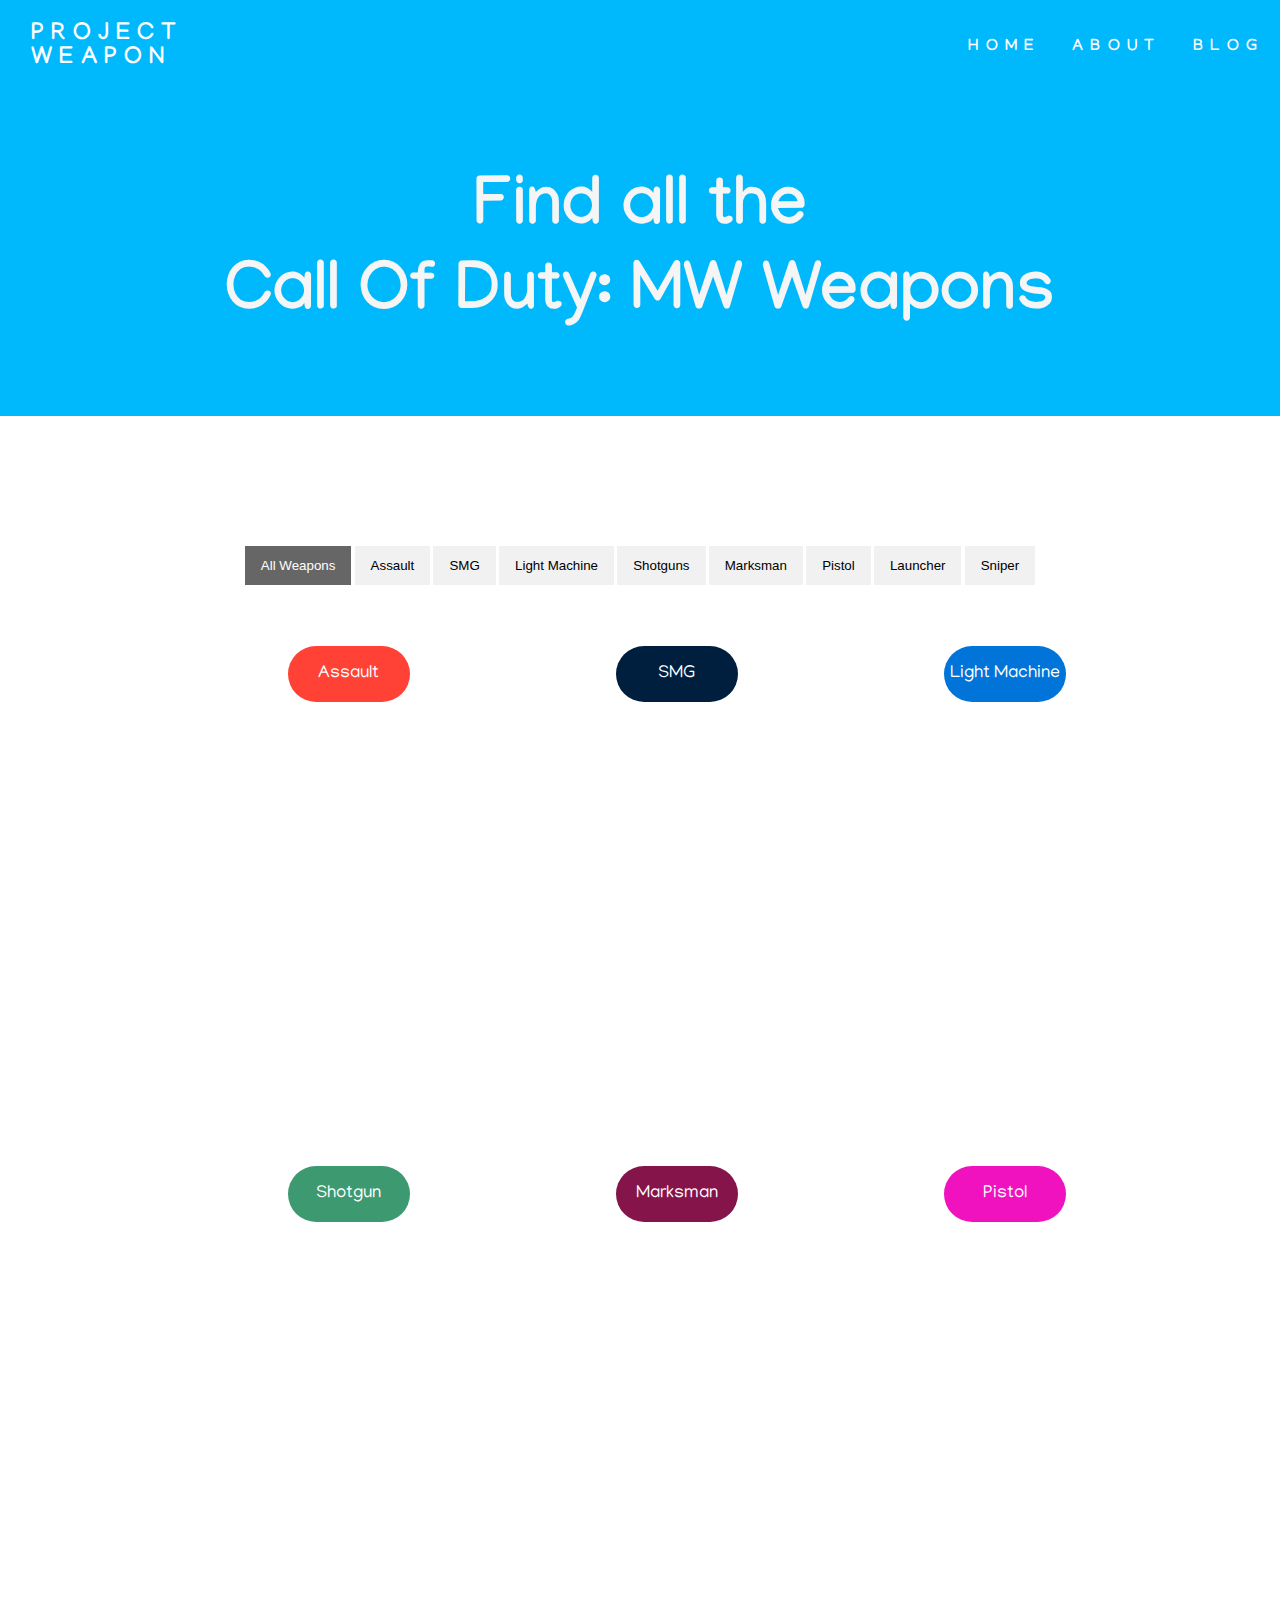
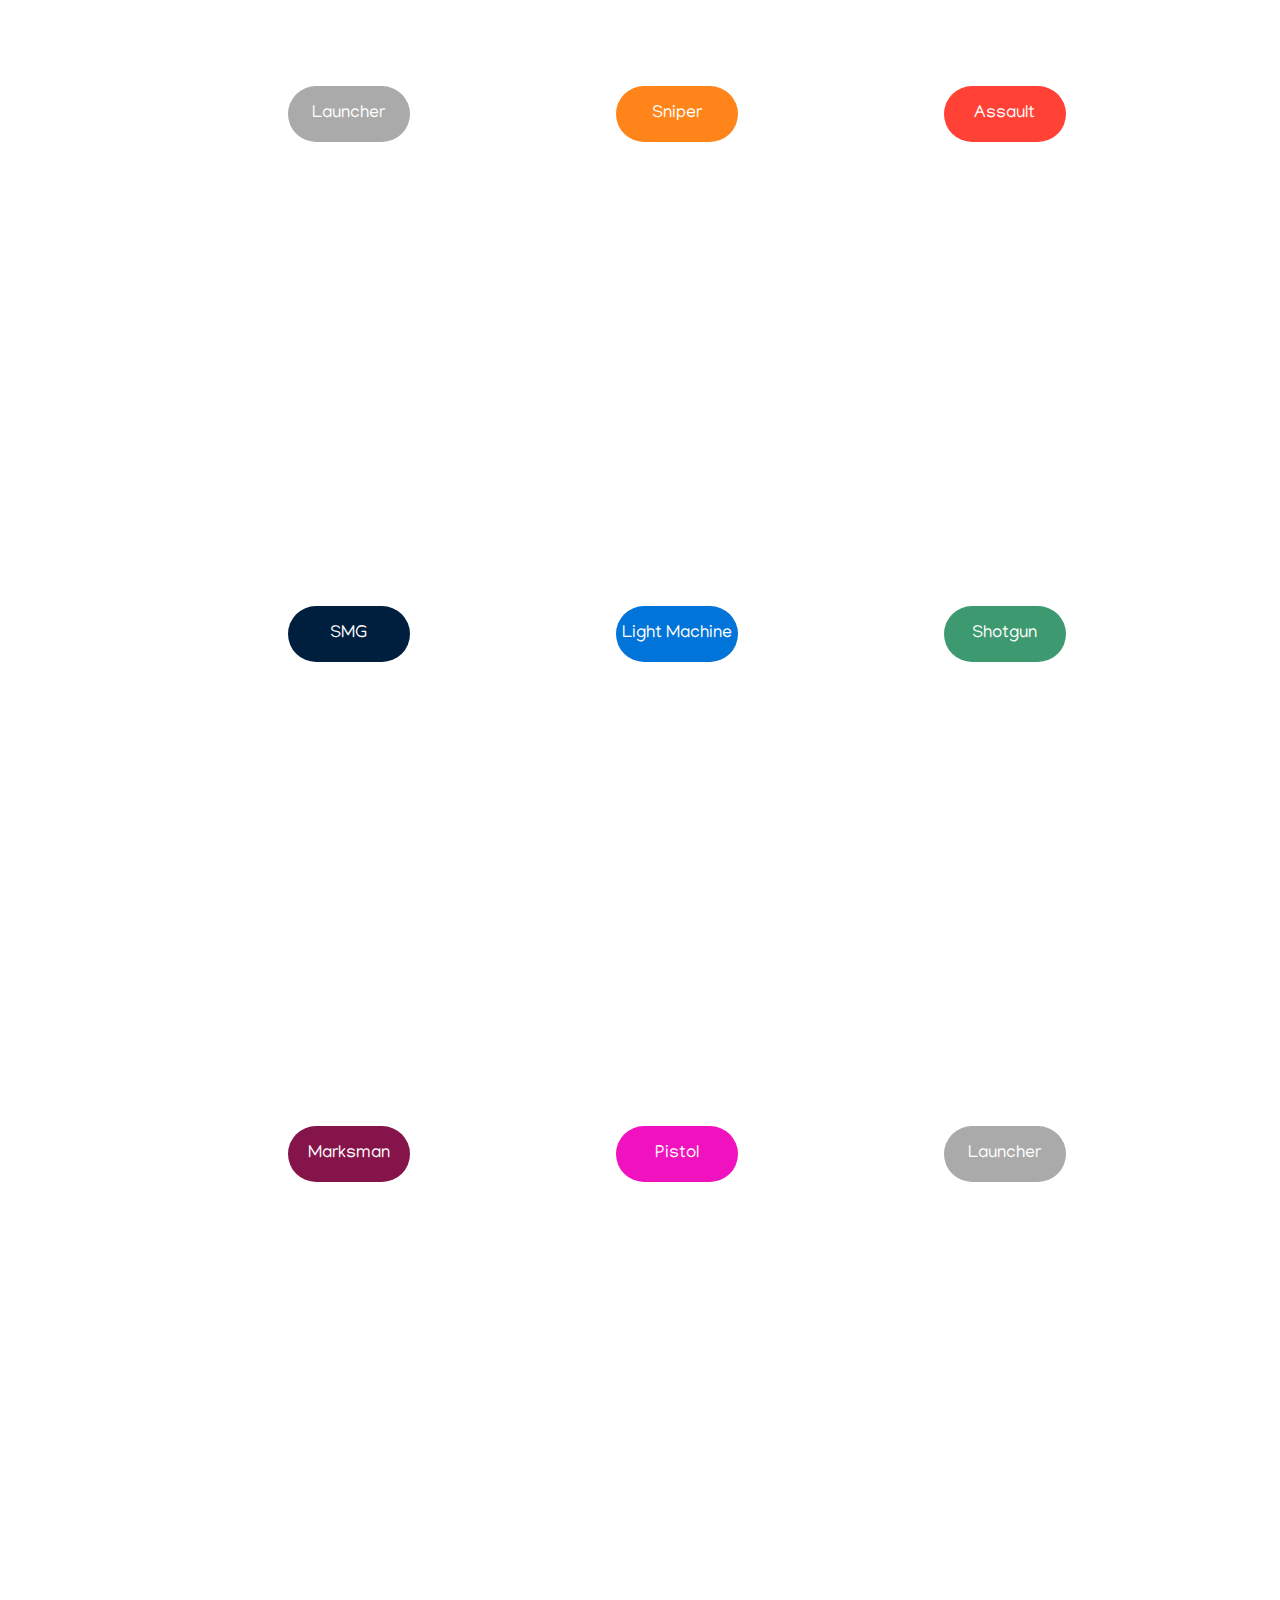
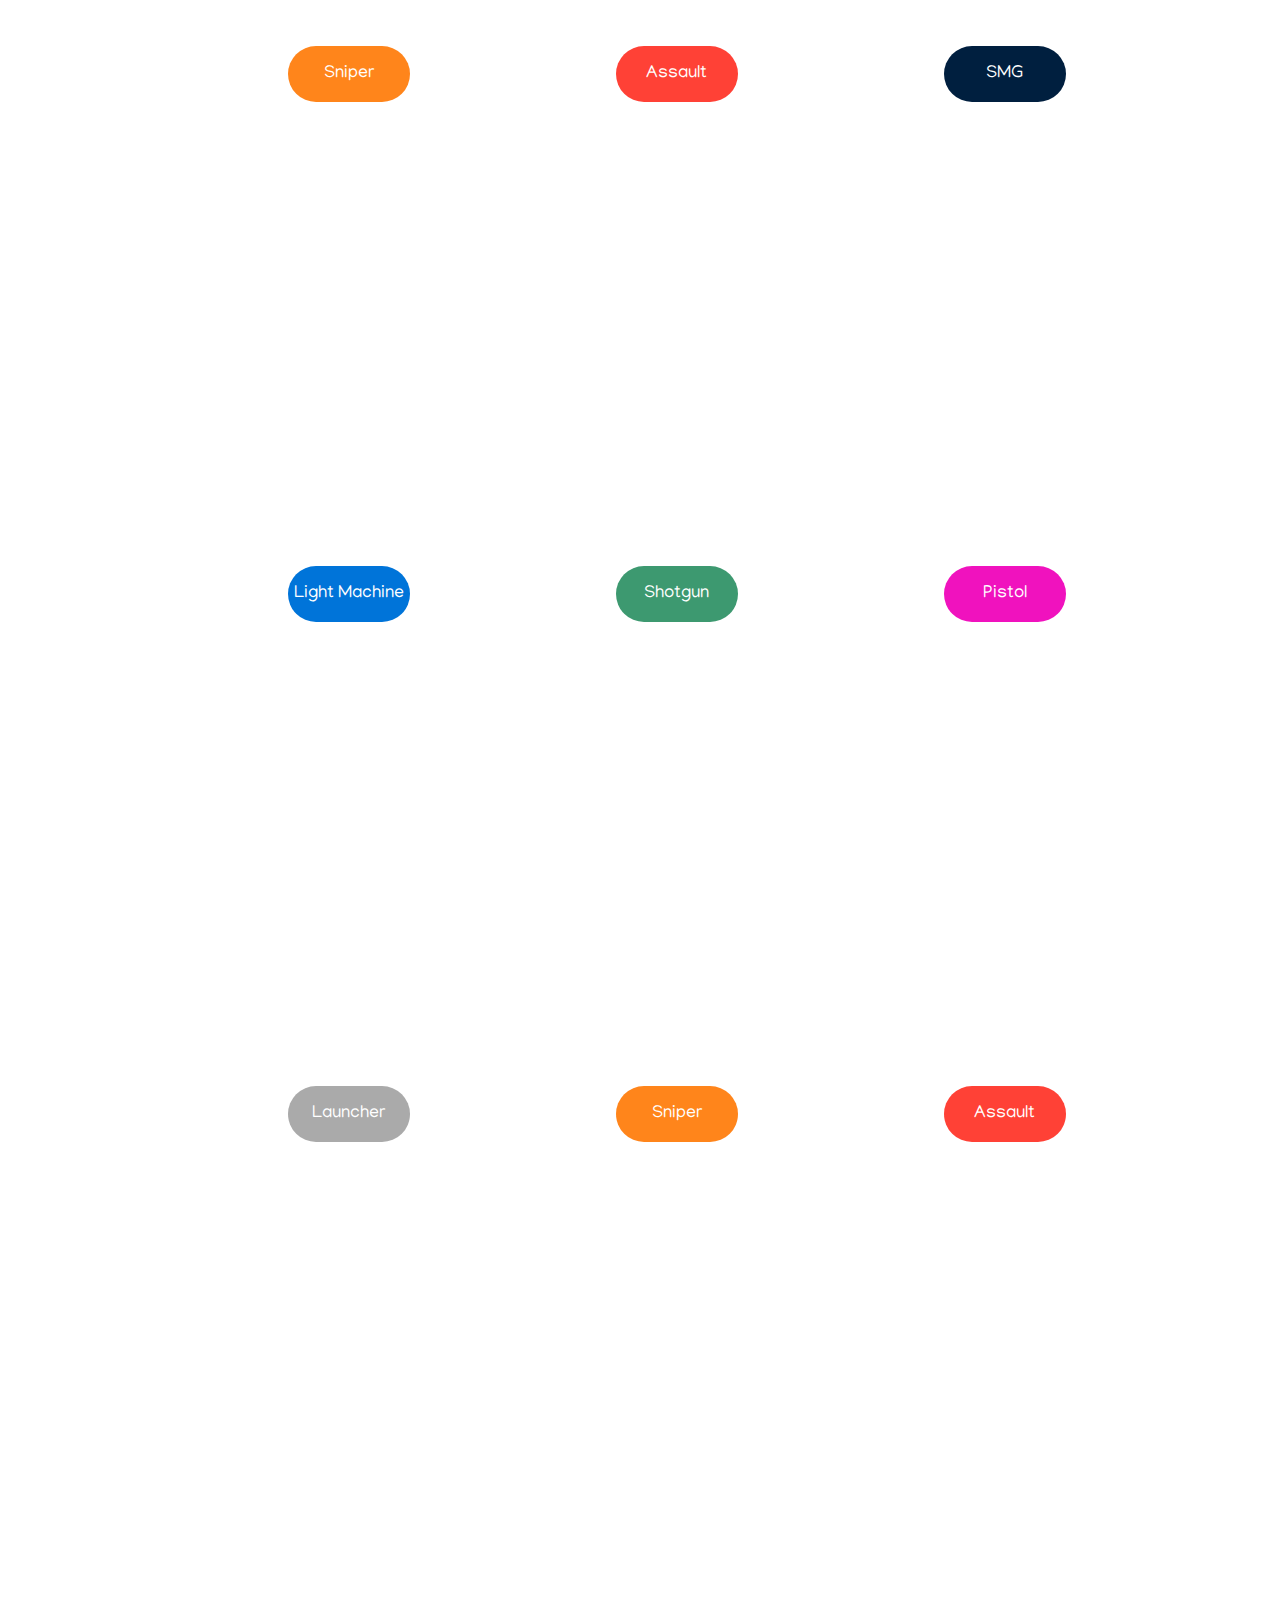
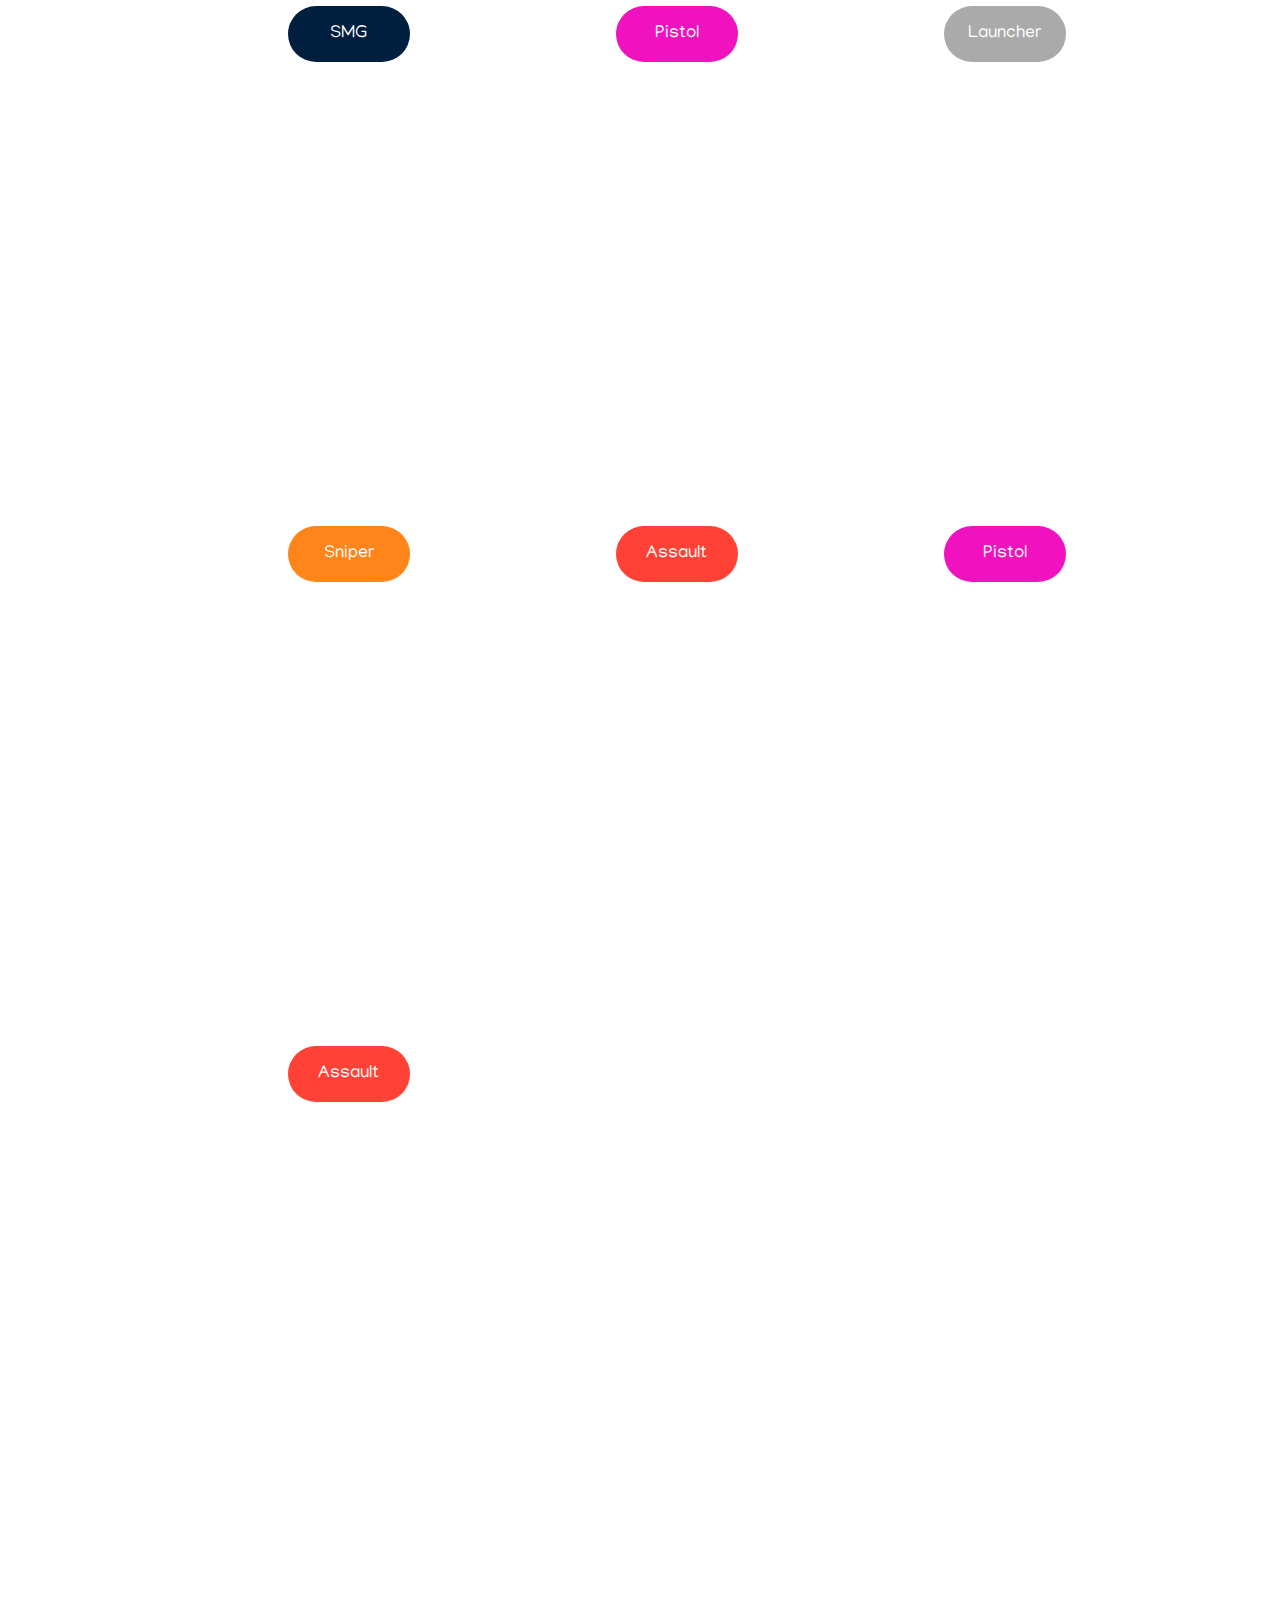
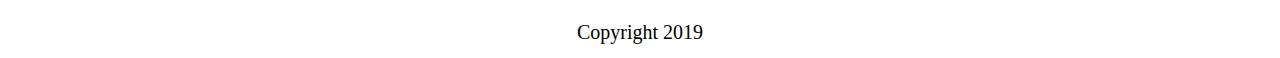
==== commit 56201a51: "Using LESS to process my CSS. Added Color Pallet for Categories. Added Variable and Mixins seperate " ====
--- a/index.html
+++ b/index.html
@@ -8,7 +8,7 @@
 		<title>Project Weapon</title>
 		<meta charset="utf-8" />
 		<meta name="viewport" content="width=device-width, initial-scale=1, user-scalable=no" />
-    <link rel="stylesheet" href="assets/main.css" />
+    <link rel="stylesheet" href="css/index.css" />
     <noscript><link rel="stylesheet" href="assets/css/noscript.css" /></noscript>
     <link href="https://fonts.googleapis.com/css?family=Manjari&display=swap" rel="stylesheet">
 	</head>
@@ -34,21 +34,21 @@
   <!-- weapon filter [start]--> 
     <div id="myBtnContainer">
       <button class="btn active" onclick="filterSelection('all')"> All Weapons</button>
-      <button class="btn" onclick="filterSelection('assault')"> Assault Riffle</button>
+      <button class="btn" onclick="filterSelection('assault')"> Assault</button>
       <button class="btn" onclick="filterSelection('smg')"> SMG</button>
       <button class="btn" onclick="filterSelection('light')"> Light Machine</button>
       <button class="btn" onclick="filterSelection('shotgun')"> Shotguns </button>
-      <button class="btn" onclick="filterSelection('marksman')"> Marksman Riffle </button>
+      <button class="btn" onclick="filterSelection('marksman')"> Marksman </button>
       <button class="btn" onclick="filterSelection('pistol')"> Pistol </button>
       <button class="btn" onclick="filterSelection('launcher')"> Launcher </button>
-      <button class="btn" onclick="filterSelection('sniper')"> Sniper Riffle </button>
+      <button class="btn" onclick="filterSelection('sniper')"> Sniper </button>
     </div>
   <!-- weapon filter [end]-->
 
   <!--weapon placer [start]-->
     <section class="weapon-box-container">
       <div class="box assault">
-        <h1 class="categories-weapon-assault">Assault Riffle</h1>
+        <h1 class="categories-weapon-assault">Assault</h1>
         <h1 class="weapon-name-title">fr 556</h1>
       </div>
       <div class="box smg">
@@ -64,7 +64,7 @@
         <h1 class="weapon-name-title">model 680</h1>
       </div>
       <div class="box marksman">
-        <h1 class="categories-weapon-marksman">Marksman Riffle</h1>
+        <h1 class="categories-weapon-marksman">Marksman</h1>
         <h1 class="weapon-name-title">m14</h1>
       </div>
       <div class="box pistol">
@@ -76,11 +76,11 @@
         <h1 class="weapon-name-title">pila</h1>
       </div>
       <div class="box sniper">
-        <h1 class="categories-weapon-sniper">Sniper Riffle</h1>
+        <h1 class="categories-weapon-sniper">Sniper</h1>
         <h1 class="weapon-name-title">dragunov</h1>
       </div>
       <div class="box assault">
-        <h1 class="categories-weapon-assault">Assault Riffle</h1>
+        <h1 class="categories-weapon-assault">Assault</h1>
         <h1 class="weapon-name-title">m4a1</h1>
       </div>
       <div class="box smg">
@@ -96,7 +96,7 @@
         <h1 class="weapon-name-title">725</h1>
       </div>
       <div class="box marksman">
-        <h1 class="categories-weapon-marksman">Marksman Riffle</h1>
+        <h1 class="categories-weapon-marksman">Marksman</h1>
         <h1 class="weapon-name-title">mk2</h1>
       </div>
       <div class="box pistol">
@@ -108,11 +108,11 @@
         <h1 class="weapon-name-title">strela-p</h1>
       </div>
       <div class="box sniper">
-        <h1 class="categories-weapon-sniper">Sniper Riffle</h1>
+        <h1 class="categories-weapon-sniper">Sniper</h1>
         <h1 class="weapon-name-title">ax 50</h1>
       </div>
       <div class="box assault">
-        <h1 class="categories-weapon-assault">Assault Riffle</h1>
+        <h1 class="categories-weapon-assault">Assault</h1>
         <h1 class="weapon-name-title">fal scout</h1>
       </div>
       <div class="box smg">
@@ -136,11 +136,11 @@
         <h1 class="weapon-name-title">rpg</h1>
       </div>
       <div class="box sniper">
-        <h1 class="categories-weapon-sniper">Sniper Riffle</h1>
+        <h1 class="categories-weapon-sniper">Sniper</h1>
         <h1 class="weapon-name-title">msr</h1>
       </div>
       <div class="box assault">
-        <h1 class="categories-weapon-assault">Assault Riffle</h1>
+        <h1 class="categories-weapon-assault">Assault</h1>
         <h1 class="weapon-name-title">m13 custom</h1>
       </div>
       <div class="box smg">
@@ -156,11 +156,11 @@
         <h1 class="weapon-name-title">javalin</h1>
       </div>
       <div class="box sniper">
-        <h1 class="categories-weapon-sniper">Sniper Riffle</h1>
+        <h1 class="categories-weapon-sniper">Sniper</h1>
         <h1 class="weapon-name-title">marlin 1894</h1>
       </div>
       <div class="box assault">
-        <h1 class="categories-weapon-assault">Assault Riffle</h1>
+        <h1 class="categories-weapon-assault">Assault</h1>
         <h1 class="weapon-name-title">AK-47</h1>
       </div>
       <div class="box pistol">
@@ -168,7 +168,7 @@
         <h1 class="weapon-name-title">.357 magnum</h1>
       </div>
       <div class="box assault">
-        <h1 class="categories-weapon-assault">Assault Riffle</h1>
+        <h1 class="categories-weapon-assault">Assault</h1>
         <h1 class="weapon-name-title">oden</h1>
       </div>
     </section>
@@ -227,4 +227,5 @@
 </script>
 <!--filter script [end]-->
 </body>
-</html>+</html>
+
--- a/css/index.css
+++ b/css/index.css
@@ -0,0 +1,381 @@
+html,
+body,
+div,
+span,
+applet,
+object,
+iframe,
+h1,
+h2,
+h3,
+h4,
+h5,
+h6,
+p,
+blockquote,
+pre,
+a,
+abbr,
+acronym,
+address,
+big,
+cite,
+code,
+del,
+dfn,
+em,
+img,
+ins,
+kbd,
+q,
+s,
+samp,
+small,
+strike,
+strong,
+sub,
+sup,
+tt,
+var,
+b,
+u,
+i,
+center,
+dl,
+dt,
+dd,
+ol,
+ul,
+li,
+fieldset,
+form,
+label,
+legend,
+table,
+caption,
+tbody,
+tfoot,
+thead,
+tr,
+th,
+td,
+article,
+aside,
+canvas,
+details,
+embed,
+figure,
+figcaption,
+footer,
+header,
+hgroup,
+menu,
+nav,
+output,
+ruby,
+section,
+summary,
+time,
+mark,
+audio,
+video {
+  border: 0;
+  font-size: 62.5%;
+  font: inherit;
+  margin: 0;
+  padding: 0;
+  vertical-align: baseline;
+}
+article,
+aside,
+details,
+figcaption,
+figure,
+footer,
+header,
+hgroup,
+menu,
+nav,
+section {
+  display: block;
+}
+body {
+  box-sizing: border-box;
+  line-height: 1;
+}
+ol {
+  list-style: none;
+}
+ul {
+  list-style: none;
+}
+blockquote {
+  quotes: none;
+}
+blockquote:before {
+  content: '';
+  content: none;
+}
+blockquote:after {
+  content: '';
+  content: none;
+}
+q {
+  quotes: none;
+}
+q:before {
+  content: '';
+  content: none;
+}
+q:after {
+  content: '';
+  content: none;
+}
+table {
+  border-collapse: collapse;
+  border-spacing: 0;
+}
+* {
+  margin: 0;
+  padding: 0;
+  text-decoration: none;
+}
+.homepage-body {
+  margin: 0 auto;
+  width: 100%;
+}
+.nav-container {
+  align-items: center;
+  background: #00b8fc;
+  display: flex;
+  justify-content: space-between;
+}
+.nav-logo {
+  display: flex;
+  font-family: 'Manjari', sans-serif;
+  font-weight: 900;
+  list-style: none;
+  margin: 0;
+  margin: 0 0 0 0.45em;
+  text-transform: uppercase;
+}
+.nav-logo a {
+  color: white;
+  display: block;
+  font-family: 'Manjari', sans-serif;
+  font-size: 1.5rem;
+  font-weight: bold;
+  letter-spacing: 0.45rem;
+  padding: 1em;
+  text-decoration: none;
+}
+.navigation-links {
+  display: flex;
+  font-family: 'Manjari', sans-serif;
+  font-weight: 900;
+  justify-content: flex-end;
+  list-style: none;
+  text-transform: uppercase;
+  width: 100%;
+}
+.navigation-links a {
+  color: white;
+  letter-spacing: 0.45rem;
+  padding: 1em;
+  text-decoration: none;
+}
+.navigation-links a:hover {
+  background: #00ace6;
+}
+.navigation-links li:last-of-type a {
+  border-bottom: none;
+}
+.img-top-home {
+  background: #00b8fc;
+  display: flex;
+  justify-content: center;
+  padding: 6rem;
+}
+.img-top-home .img-top-text {
+  align-items: center;
+  background: #00b8fc;
+  color: whitesmoke;
+  display: flex;
+  font-family: 'Manjari', sans-serif;
+  font-size: 38px;
+  font-size: 3rem;
+  font-size: 68px;
+  font-weight: bold;
+  height: 8rem;
+  line-height: 5.3rem;
+  text-align: center;
+}
+.weapons-container {
+  background: white;
+  padding: 6rem;
+}
+.weapons-container h1 {
+  color: black;
+  font-family: 'Manjari', sans-serif;
+  font-size: 2rem;
+  line-height: 3.5rem;
+}
+.weapons-container p {
+  color: black;
+  font-family: 'Manjari', sans-serif;
+  font-size: 1.3rem;
+}
+.weapon-box-container {
+  display: flex;
+  flex-flow: row wrap;
+  justify-content: flex-start;
+  margin-top: 20px;
+  overflow: hidden;
+}
+.box {
+  background-image: url(https://previews.dropbox.com/p/thumb/[base64]/p.png?fv_content=true&size_mode=5);
+  background-repeat: no-repeat;
+  background-size: cover;
+  display: none;
+  height: 31rem;
+  margin-left: 0rem;
+  margin-left: 1.5rem;
+  margin-top: 1.5rem;
+  width: 19rem;
+  text-align: center;
+}
+.box h1 {
+  color: white;
+}
+.box p {
+  background: rgba(212, 212, 212, 0.41);
+  color: white;
+  height: 1.47rem;
+  text-align: center;
+}
+.box:nth-of-type(2) {
+  background-image: url(https://previews.dropbox.com/p/thumb/[base64]/p.png?fv_content=true&size_mode=5);
+}
+.box:nth-of-type(3) {
+  background-image: url(https://previews.dropbox.com/p/thumb/[base64]/p.png?fv_content=true&size_mode=5);
+}
+.box:nth-of-type(4) {
+  background-image: url(https://previews.dropbox.com/p/thumb/[base64]/p.png?fv_content=true&size_mode=5);
+}
+.box:nth-of-type(5) {
+  background-image: url(https://previews.dropbox.com/p/thumb/[base64]/p.png?fv_content=true&size_mode=5);
+}
+.weapon-name-title {
+  text-transform: uppercase;
+}
+.show {
+  display: block;
+}
+.btn {
+  background-color: #f1f1f1;
+  border: none;
+  cursor: pointer;
+  margin: 0.1rem;
+  outline: none;
+  padding: 12px 16px;
+}
+.btn:hover {
+  background-color: #dddddd;
+}
+.btn.active {
+  background-color: #666666;
+  color: white;
+}
+h1.categories-weapon-assault {
+  background-color: #FF4136;
+  border-radius: 4rem;
+  font-family: 'Manjari', sans-serif;
+  font-size: 1.1rem;
+  margin-bottom: 21.6rem;
+  margin-left: 10.5rem;
+  margin-top: 1rem;
+  max-width: 40%;
+}
+h1.categories-weapon-smg {
+  background-color: #001f3f;
+  border-radius: 4rem;
+  font-family: 'Manjari', sans-serif;
+  font-size: 1.1rem;
+  margin-bottom: 21.6rem;
+  margin-left: 10.5rem;
+  margin-top: 1rem;
+  max-width: 40%;
+}
+h1.categories-weapon-light {
+  background-color: #0074D9;
+  border-radius: 4rem;
+  font-family: 'Manjari', sans-serif;
+  font-size: 1.1rem;
+  margin-bottom: 21.6rem;
+  margin-left: 10.5rem;
+  margin-top: 1rem;
+  max-width: 40%;
+}
+h1.categories-weapon-shotgun {
+  background-color: #3D9970;
+  border-radius: 4rem;
+  font-family: 'Manjari', sans-serif;
+  font-size: 1.1rem;
+  margin-bottom: 21.6rem;
+  margin-left: 10.5rem;
+  margin-top: 1rem;
+  max-width: 40%;
+}
+h1.categories-weapon-marksman {
+  background-color: #85144b;
+  border-radius: 4rem;
+  font-family: 'Manjari', sans-serif;
+  font-size: 1.1rem;
+  margin-bottom: 21.6rem;
+  margin-left: 10.5rem;
+  margin-top: 1rem;
+  max-width: 40%;
+}
+h1.categories-weapon-sniper {
+  background-color: #FF851B;
+  border-radius: 4rem;
+  font-family: 'Manjari', sans-serif;
+  font-size: 1.1rem;
+  margin-bottom: 21.6rem;
+  margin-left: 10.5rem;
+  margin-top: 1rem;
+  max-width: 40%;
+}
+h1.categories-weapon-pistol {
+  background-color: #F012BE;
+  border-radius: 4rem;
+  font-family: 'Manjari', sans-serif;
+  font-size: 1.1rem;
+  margin-bottom: 21.6rem;
+  margin-left: 10.5rem;
+  margin-top: 1rem;
+  max-width: 40%;
+}
+h1.categories-weapon-launcher {
+  background-color: #AAAAAA;
+  border-radius: 4rem;
+  font-family: 'Manjari', sans-serif;
+  font-size: 1.1rem;
+  margin-bottom: 21.6rem;
+  margin-left: 10.5rem;
+  margin-top: 1rem;
+  max-width: 40%;
+}
+div#myBtnContainer {
+  display: flex;
+  justify-content: center;
+  margin-top: -3rem;
+  margin-top: 2rem;
+}
+footer {
+  margin-bottom: 1rem;
+}
+p {
+  font-size: 20px;
+  text-align: center;
+}
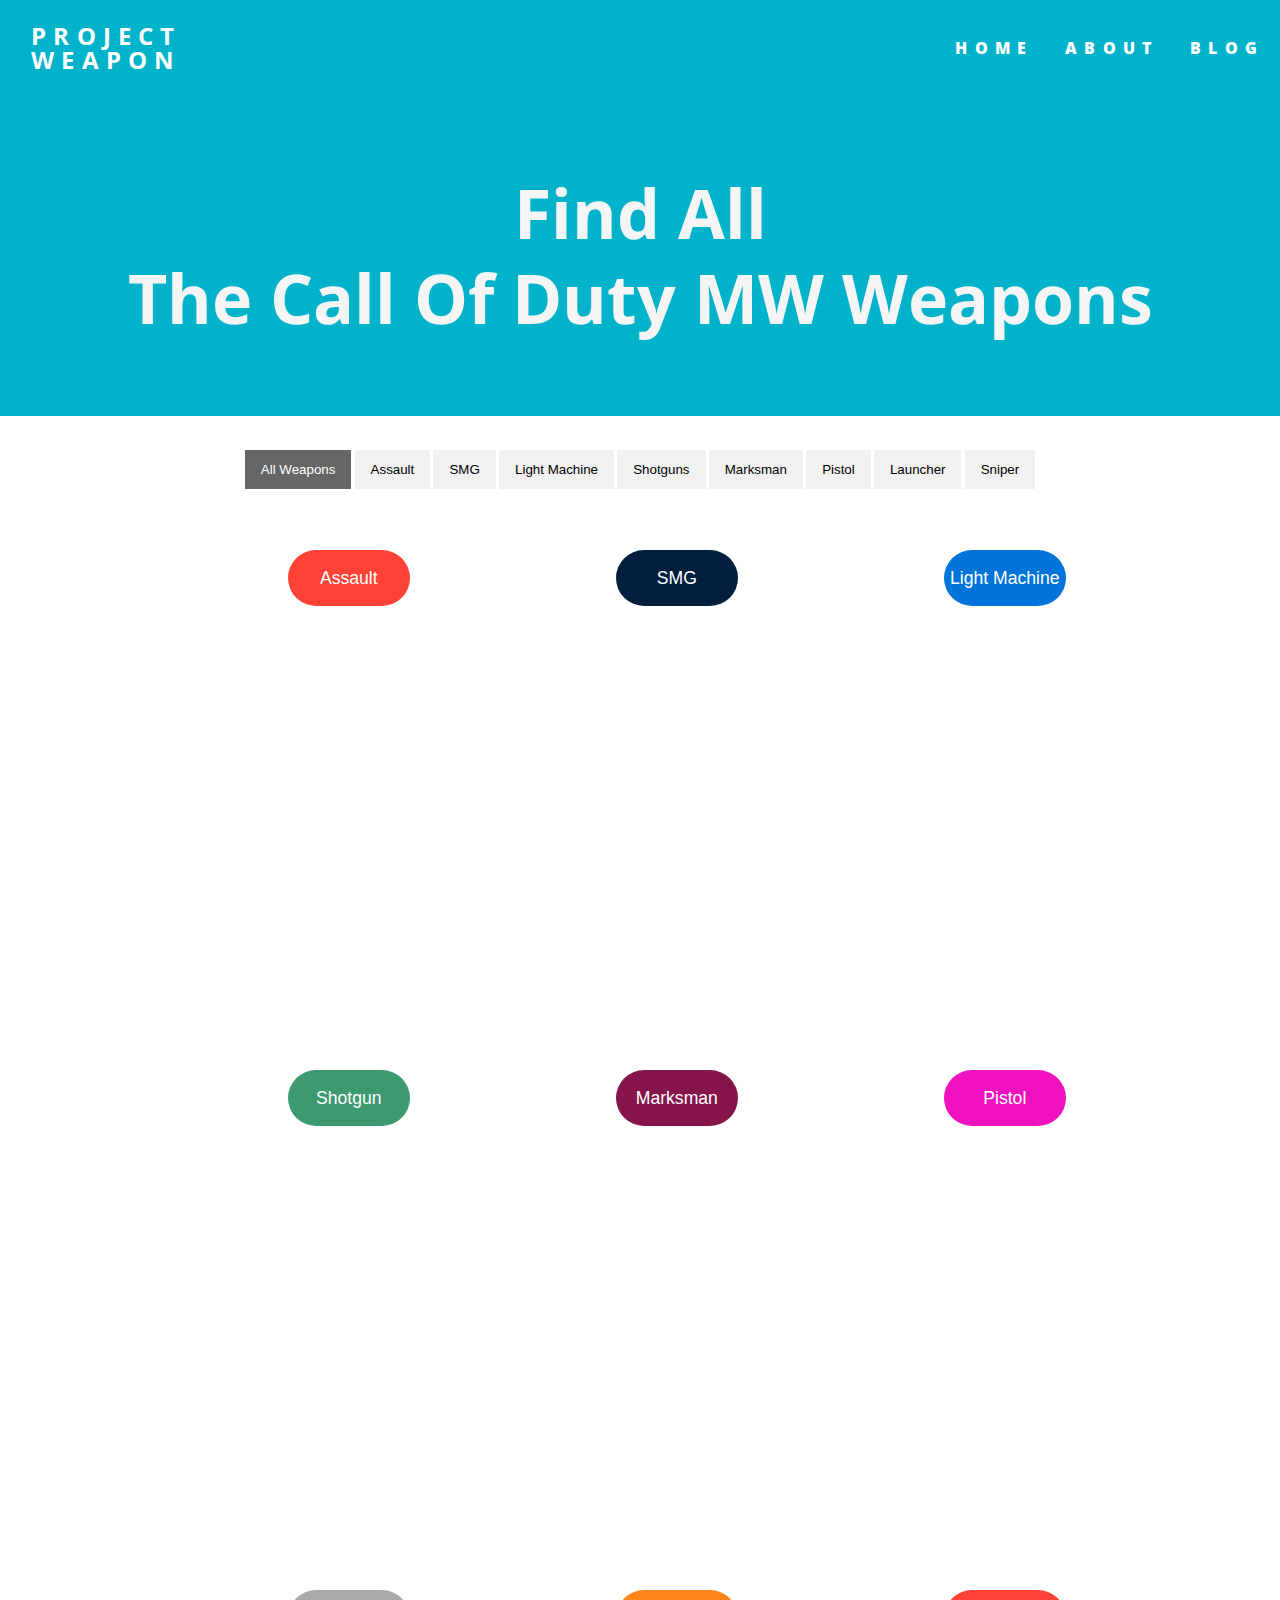
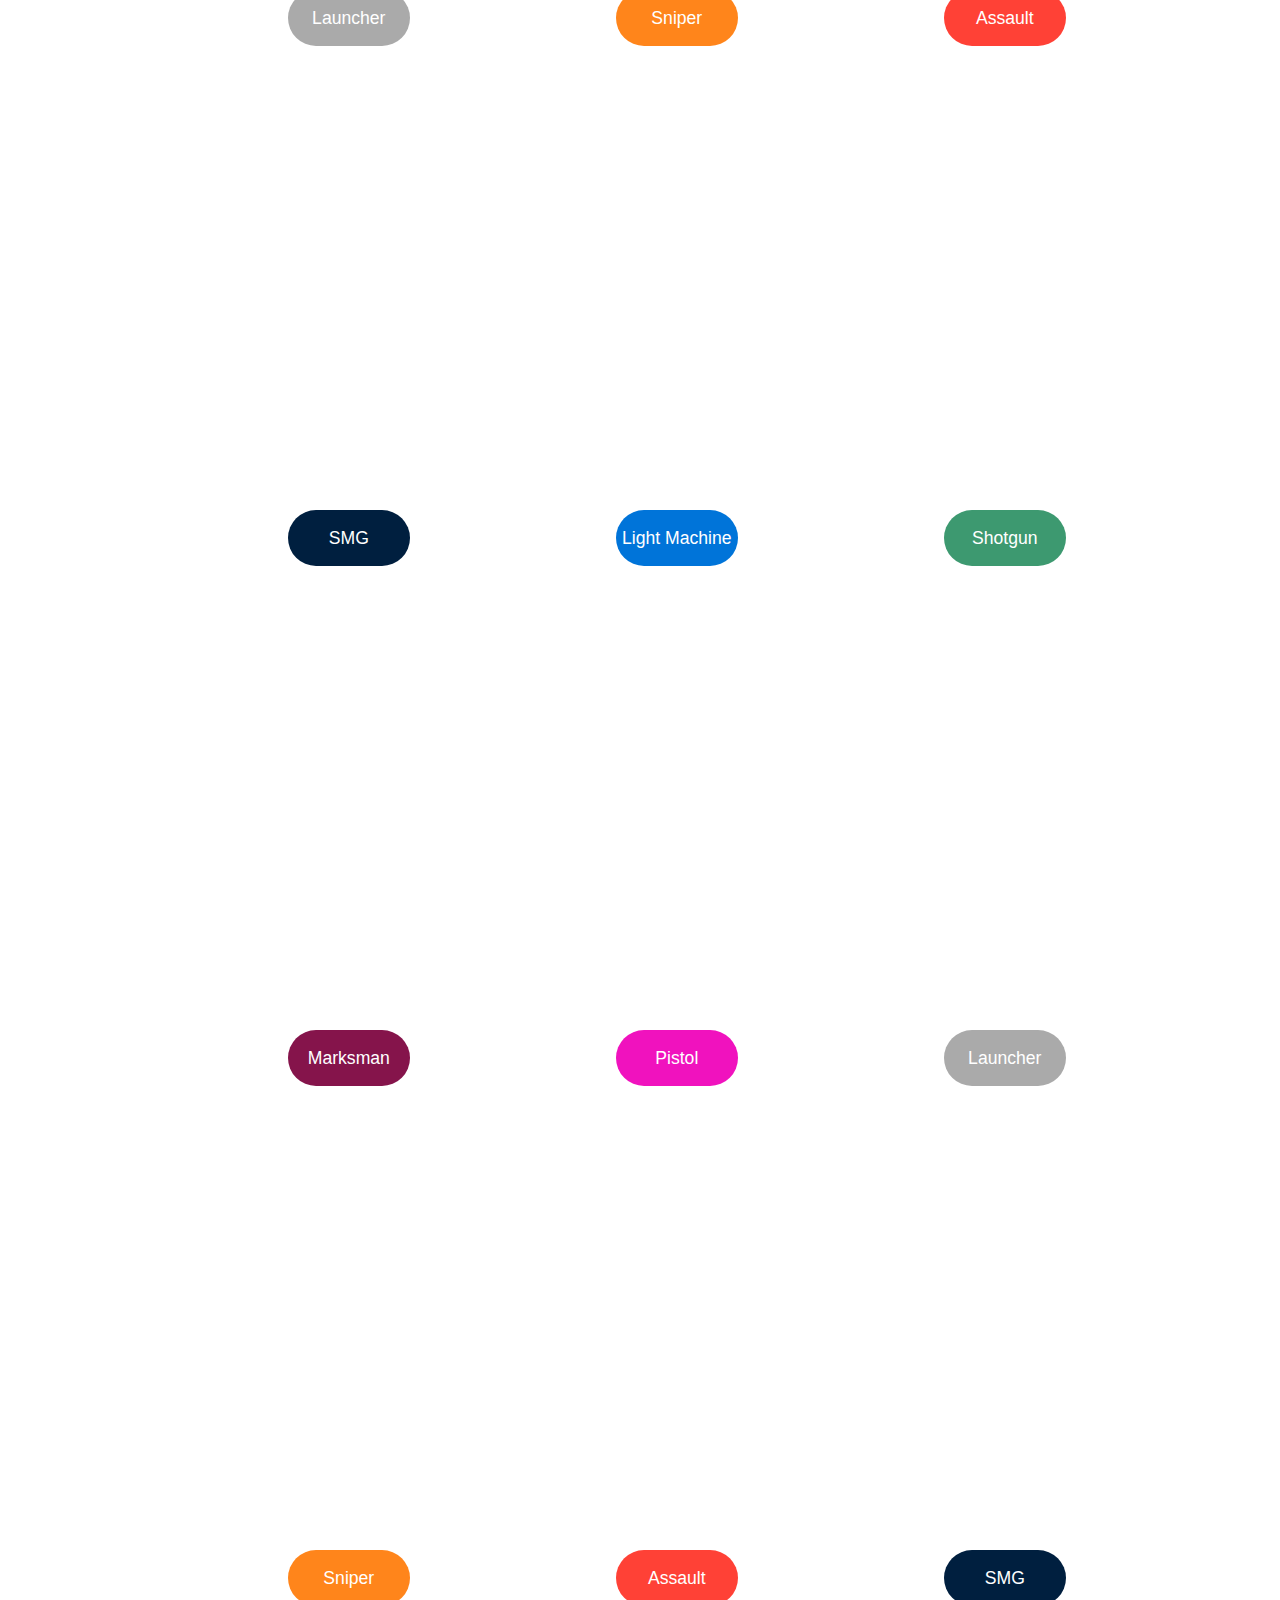
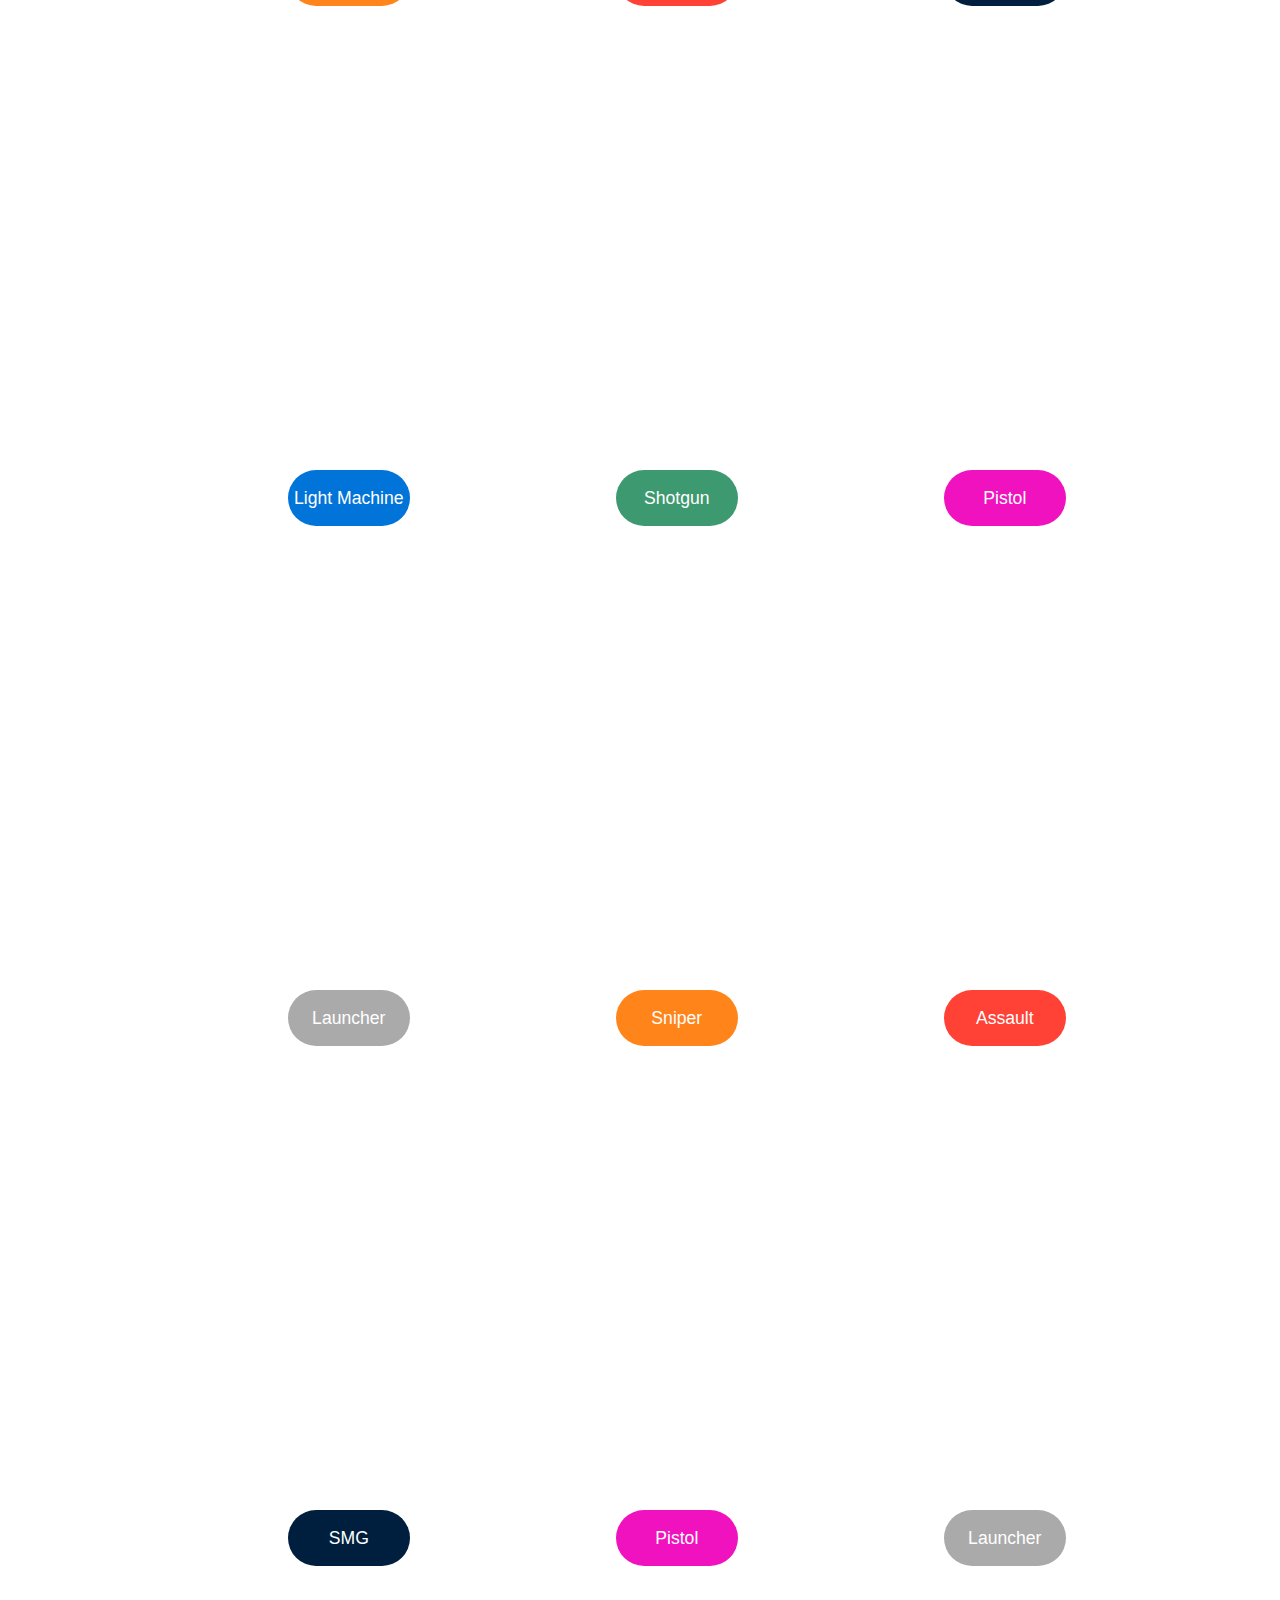
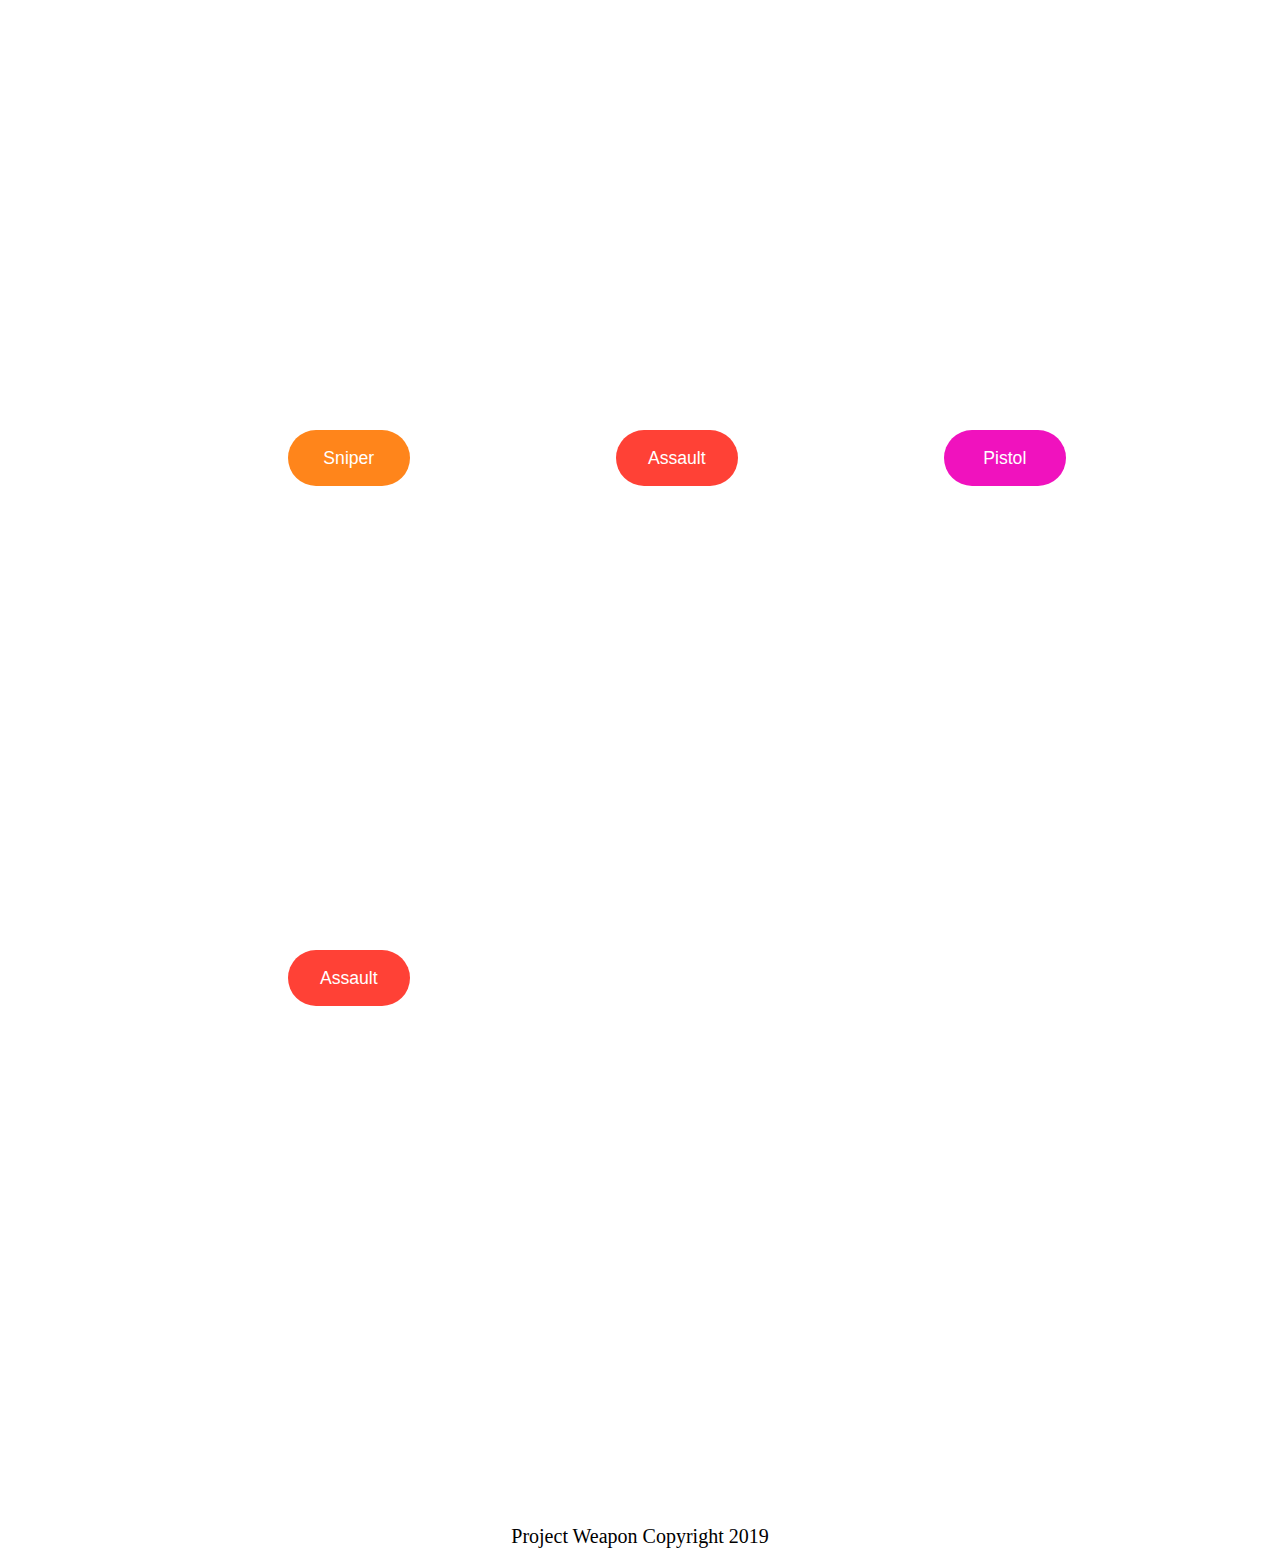
==== commit bd9d99a8: "cleaned up code" ====
--- a/index.html
+++ b/index.html
@@ -10,7 +10,7 @@
 		<meta name="viewport" content="width=device-width, initial-scale=1, user-scalable=no" />
     <link rel="stylesheet" href="css/index.css" />
     <noscript><link rel="stylesheet" href="assets/css/noscript.css" /></noscript>
-    <link href="https://fonts.googleapis.com/css?family=Manjari&display=swap" rel="stylesheet">
+    <link href="https://fonts.googleapis.com/css?family=Open+Sans&display=swap" rel="stylesheet">
 	</head>
 <body class="homepage-body">
 
@@ -27,7 +27,7 @@
 
 <!-- main content [start]-->
   <div class="img-top-home">
-    <h1 class="img-top-text">Find all the <br>Call Of Duty: MW Weapons</h1>
+    <h1 class="img-top-text">Find All<br> The Call Of Duty MW Weapons</h1>
   </div>
   <div class="weapons-container">
 
@@ -177,7 +177,7 @@
 <!-- main content [end]-->  
 
 <footer>
-  <p>Copyright 2019</p>
+  <p>Project Weapon Copyright 2019</p>
 </footer>
 
 <!--filter script [start] Will be placed in a seperate file-->
--- a/css/index.css
+++ b/css/index.css
@@ -146,23 +146,23 @@
 }
 .nav-container {
   align-items: center;
-  background: #00b8fc;
+  background: #00B2CA;
   display: flex;
   justify-content: space-between;
 }
 .nav-logo {
   display: flex;
-  font-family: 'Manjari', sans-serif;
+  font-family: 'Roboto', sans-serif;
   font-weight: 900;
   list-style: none;
   margin: 0;
-  margin: 0 0 0 0.45em;
+  margin: 0 0 0 0.45rem;
   text-transform: uppercase;
 }
 .nav-logo a {
   color: white;
   display: block;
-  font-family: 'Manjari', sans-serif;
+  font-family: 'Open Sans', sans-serif;
   font-size: 1.5rem;
   font-weight: bold;
   letter-spacing: 0.45rem;
@@ -171,7 +171,7 @@
 }
 .navigation-links {
   display: flex;
-  font-family: 'Manjari', sans-serif;
+  font-family: 'Open Sans', sans-serif;
   font-weight: 900;
   justify-content: flex-end;
   list-style: none;
@@ -181,48 +181,54 @@
 .navigation-links a {
   color: white;
   letter-spacing: 0.45rem;
-  padding: 1em;
+  padding: 1rem;
   text-decoration: none;
 }
 .navigation-links a:hover {
-  background: #00ace6;
+  background: #019cb1;
+  border-radius: 10%;
 }
 .navigation-links li:last-of-type a {
   border-bottom: none;
 }
 .img-top-home {
-  background: #00b8fc;
+  background: #00B2CA;
   display: flex;
   justify-content: center;
   padding: 6rem;
 }
 .img-top-home .img-top-text {
   align-items: center;
-  background: #00b8fc;
+  background: #00B2CA;
   color: whitesmoke;
   display: flex;
-  font-family: 'Manjari', sans-serif;
-  font-size: 38px;
-  font-size: 3rem;
+  font-family: 'Open Sans', sans-serif;
   font-size: 68px;
-  font-weight: bold;
+  font-weight: bolder;
   height: 8rem;
   line-height: 5.3rem;
   text-align: center;
 }
+@media (max-width: 500px) {
+  .img-top-home .img-top-text {
+    line-height: 3rem;
+    height: 1rem;
+    font-size: 45px;
+  }
+}
 .weapons-container {
   background: white;
-  padding: 6rem;
+  padding: 2rem 6rem 6rem 6rem;
 }
 .weapons-container h1 {
   color: black;
-  font-family: 'Manjari', sans-serif;
+  font-family: 'Open Sans', sans-serif;
   font-size: 2rem;
   line-height: 3.5rem;
 }
 .weapons-container p {
   color: black;
-  font-family: 'Manjari', sans-serif;
+  font-family: 'Open Sans', sans-serif;
   font-size: 1.3rem;
 }
 .weapon-box-container {
@@ -238,12 +244,16 @@
   background-size: cover;
   display: none;
   height: 31rem;
-  margin-left: 0rem;
   margin-left: 1.5rem;
   margin-top: 1.5rem;
   width: 19rem;
   text-align: center;
 }
+@media (max-width: 500px) {
+  .box {
+    margin-left: 0%;
+  }
+}
 .box h1 {
   color: white;
 }
@@ -267,6 +277,86 @@
 }
 .weapon-name-title {
   text-transform: uppercase;
+}
+h1.categories-weapon-assault {
+  background-color: #FF4136;
+  border-radius: 4rem;
+  font-family: 'Manjari', sans-serif;
+  font-size: 1.1rem;
+  margin-bottom: 21.6rem;
+  margin-left: 10.5rem;
+  margin-top: 1rem;
+  max-width: 40%;
+}
+h1.categories-weapon-smg {
+  background-color: #001f3f;
+  border-radius: 4rem;
+  font-family: 'Manjari', sans-serif;
+  font-size: 1.1rem;
+  margin-bottom: 21.6rem;
+  margin-left: 10.5rem;
+  margin-top: 1rem;
+  max-width: 40%;
+}
+h1.categories-weapon-light {
+  background-color: #0074D9;
+  border-radius: 4rem;
+  font-family: 'Manjari', sans-serif;
+  font-size: 1.1rem;
+  margin-bottom: 21.6rem;
+  margin-left: 10.5rem;
+  margin-top: 1rem;
+  max-width: 40%;
+}
+h1.categories-weapon-shotgun {
+  background-color: #3D9970;
+  border-radius: 4rem;
+  font-family: 'Manjari', sans-serif;
+  font-size: 1.1rem;
+  margin-bottom: 21.6rem;
+  margin-left: 10.5rem;
+  margin-top: 1rem;
+  max-width: 40%;
+}
+h1.categories-weapon-marksman {
+  background-color: #85144b;
+  border-radius: 4rem;
+  font-family: 'Manjari', sans-serif;
+  font-size: 1.1rem;
+  margin-bottom: 21.6rem;
+  margin-left: 10.5rem;
+  margin-top: 1rem;
+  max-width: 40%;
+}
+h1.categories-weapon-sniper {
+  background-color: #FF851B;
+  border-radius: 4rem;
+  font-family: 'Manjari', sans-serif;
+  font-size: 1.1rem;
+  margin-bottom: 21.6rem;
+  margin-left: 10.5rem;
+  margin-top: 1rem;
+  max-width: 40%;
+}
+h1.categories-weapon-pistol {
+  background-color: #F012BE;
+  border-radius: 4rem;
+  font-family: 'Manjari', sans-serif;
+  font-size: 1.1rem;
+  margin-bottom: 21.6rem;
+  margin-left: 10.5rem;
+  margin-top: 1rem;
+  max-width: 40%;
+}
+h1.categories-weapon-launcher {
+  background-color: #AAAAAA;
+  border-radius: 4rem;
+  font-family: 'Manjari', sans-serif;
+  font-size: 1.1rem;
+  margin-bottom: 21.6rem;
+  margin-left: 10.5rem;
+  margin-top: 1rem;
+  max-width: 40%;
 }
 .show {
   display: block;
@@ -286,91 +376,16 @@
   background-color: #666666;
   color: white;
 }
-h1.categories-weapon-assault {
-  background-color: #FF4136;
-  border-radius: 4rem;
-  font-family: 'Manjari', sans-serif;
-  font-size: 1.1rem;
-  margin-bottom: 21.6rem;
-  margin-left: 10.5rem;
-  margin-top: 1rem;
-  max-width: 40%;
-}
-h1.categories-weapon-smg {
-  background-color: #001f3f;
-  border-radius: 4rem;
-  font-family: 'Manjari', sans-serif;
-  font-size: 1.1rem;
-  margin-bottom: 21.6rem;
-  margin-left: 10.5rem;
-  margin-top: 1rem;
-  max-width: 40%;
-}
-h1.categories-weapon-light {
-  background-color: #0074D9;
-  border-radius: 4rem;
-  font-family: 'Manjari', sans-serif;
-  font-size: 1.1rem;
-  margin-bottom: 21.6rem;
-  margin-left: 10.5rem;
-  margin-top: 1rem;
-  max-width: 40%;
-}
-h1.categories-weapon-shotgun {
-  background-color: #3D9970;
-  border-radius: 4rem;
-  font-family: 'Manjari', sans-serif;
-  font-size: 1.1rem;
-  margin-bottom: 21.6rem;
-  margin-left: 10.5rem;
-  margin-top: 1rem;
-  max-width: 40%;
-}
-h1.categories-weapon-marksman {
-  background-color: #85144b;
-  border-radius: 4rem;
-  font-family: 'Manjari', sans-serif;
-  font-size: 1.1rem;
-  margin-bottom: 21.6rem;
-  margin-left: 10.5rem;
-  margin-top: 1rem;
-  max-width: 40%;
-}
-h1.categories-weapon-sniper {
-  background-color: #FF851B;
-  border-radius: 4rem;
-  font-family: 'Manjari', sans-serif;
-  font-size: 1.1rem;
-  margin-bottom: 21.6rem;
-  margin-left: 10.5rem;
-  margin-top: 1rem;
-  max-width: 40%;
-}
-h1.categories-weapon-pistol {
-  background-color: #F012BE;
-  border-radius: 4rem;
-  font-family: 'Manjari', sans-serif;
-  font-size: 1.1rem;
-  margin-bottom: 21.6rem;
-  margin-left: 10.5rem;
-  margin-top: 1rem;
-  max-width: 40%;
-}
-h1.categories-weapon-launcher {
-  background-color: #AAAAAA;
-  border-radius: 4rem;
-  font-family: 'Manjari', sans-serif;
-  font-size: 1.1rem;
-  margin-bottom: 21.6rem;
-  margin-left: 10.5rem;
-  margin-top: 1rem;
-  max-width: 40%;
-}
 div#myBtnContainer {
   display: flex;
   justify-content: center;
-  margin-top: -3rem;
-  margin-top: 2rem;
+  margin-top: 0rem;
+}
+@media (max-width: 500px) {
+  div#myBtnContainer {
+    margin-top: 0rem;
+    flex-flow: column;
+  }
 }
 footer {
   margin-bottom: 1rem;
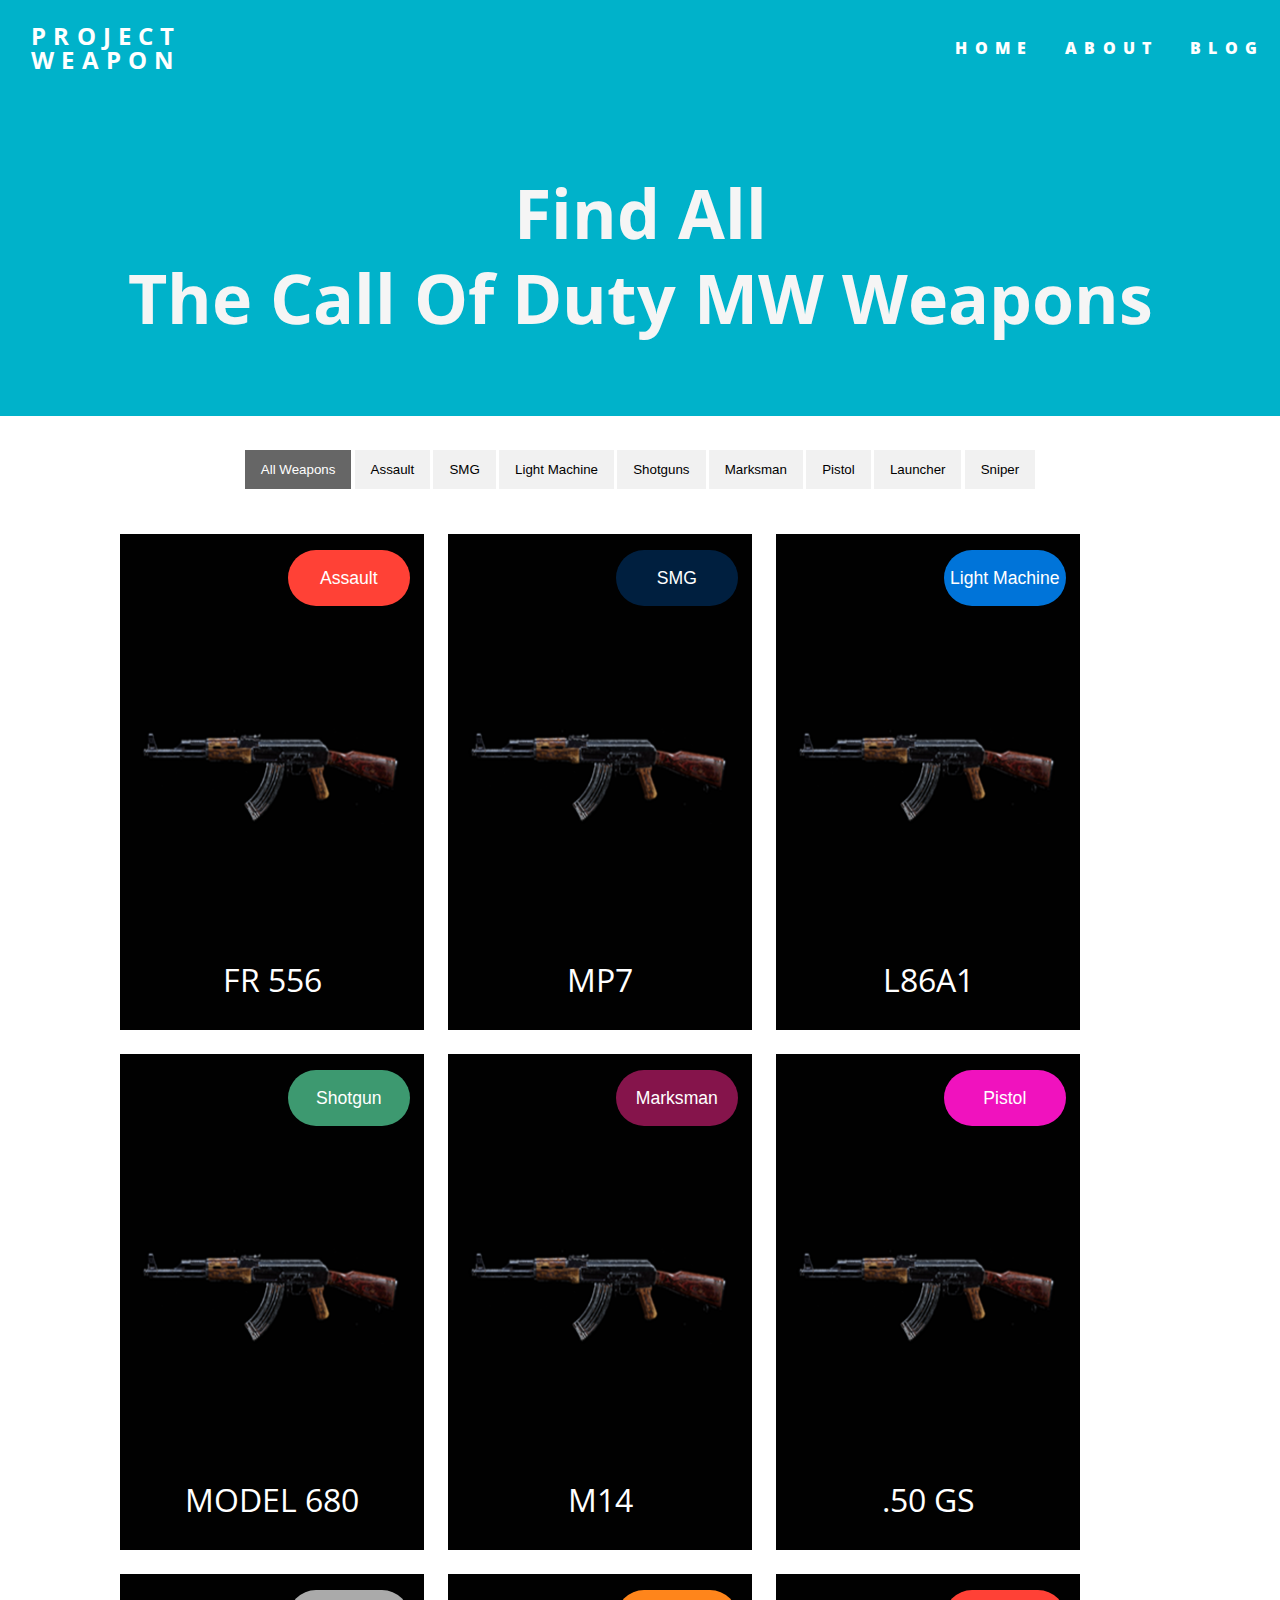
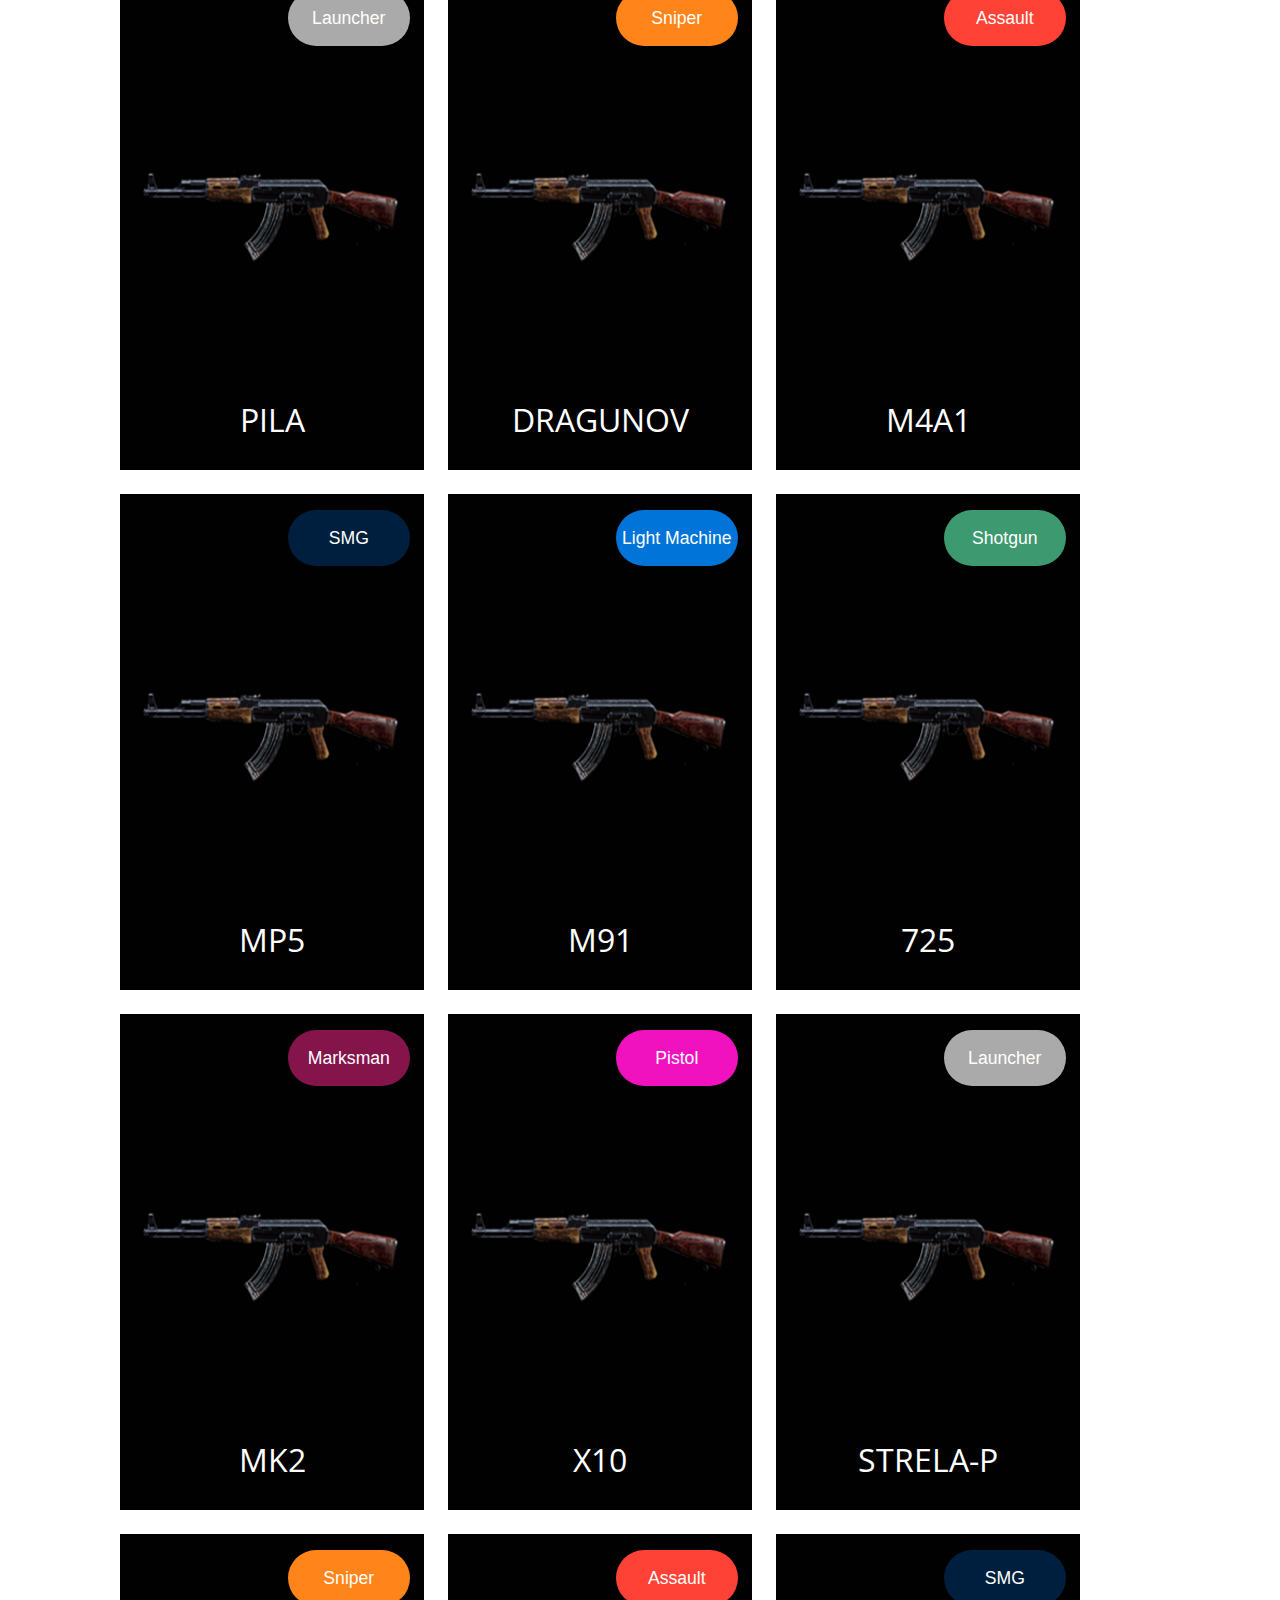
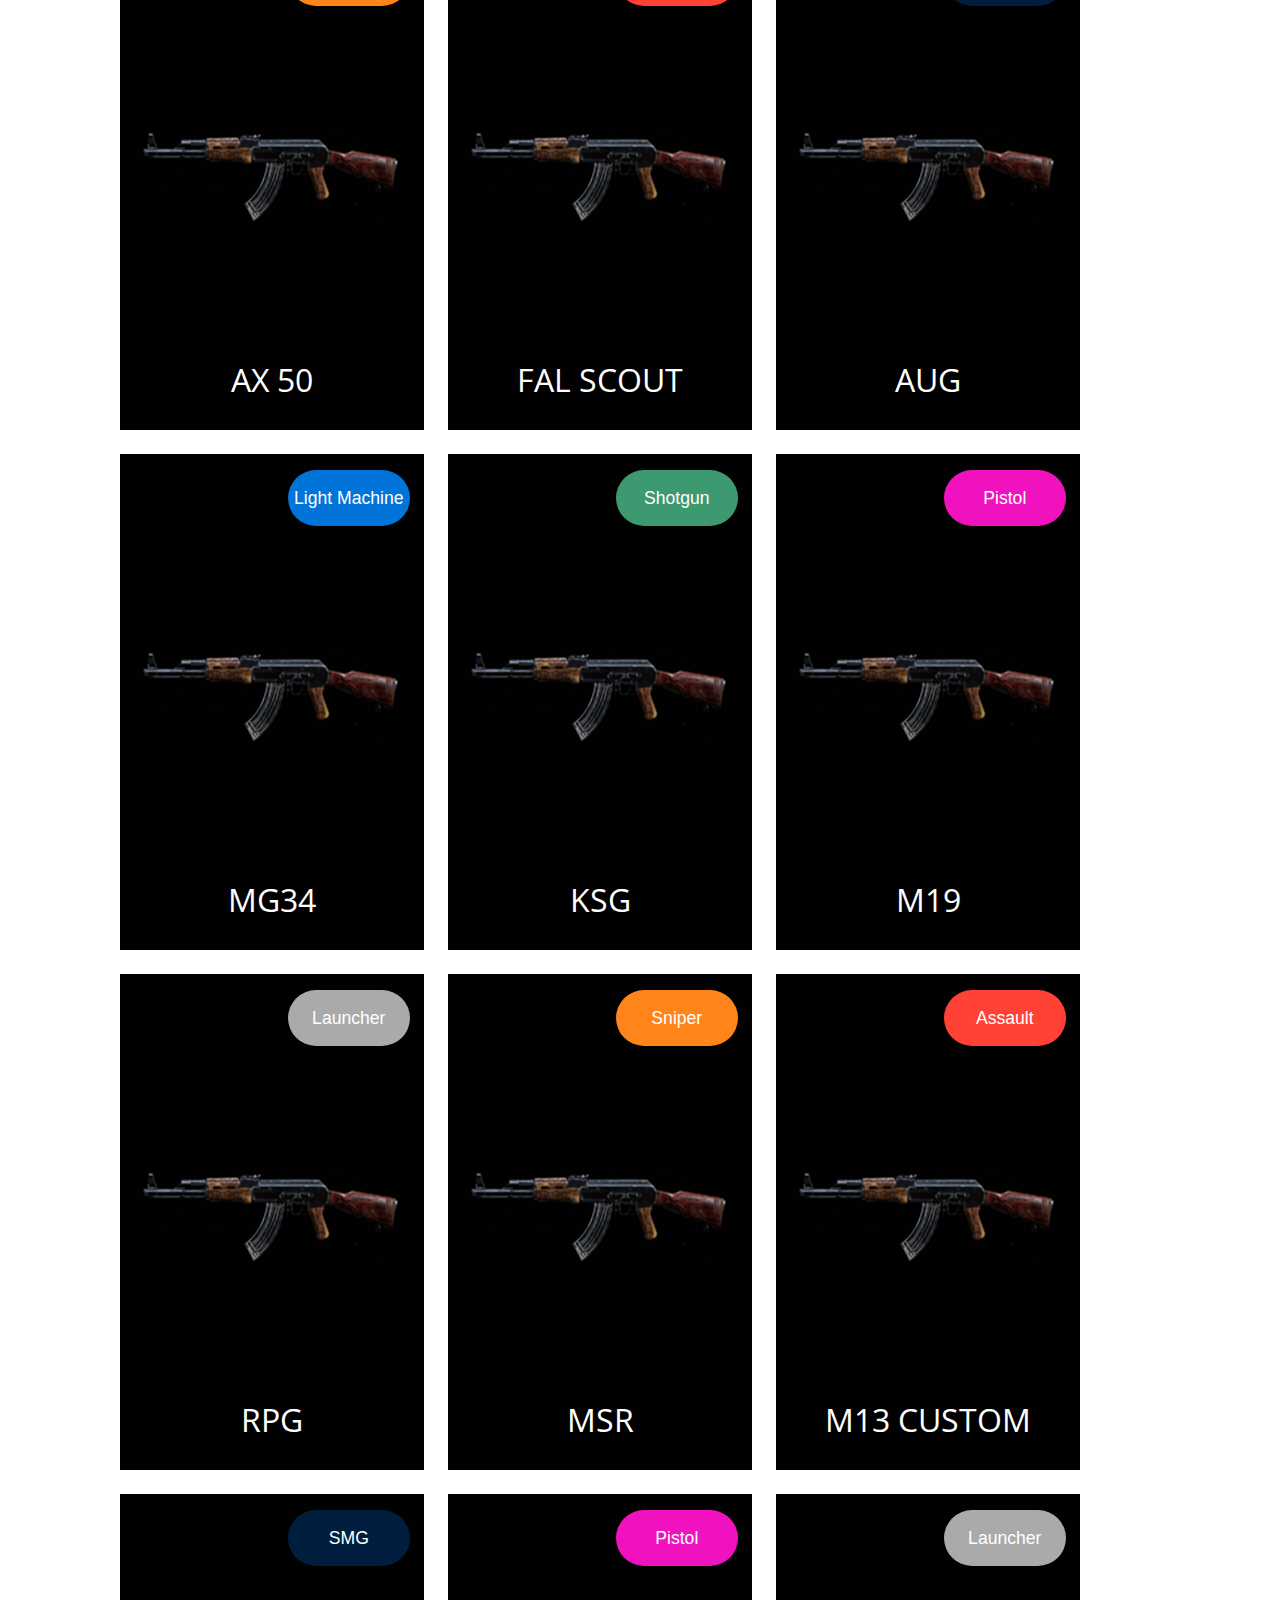
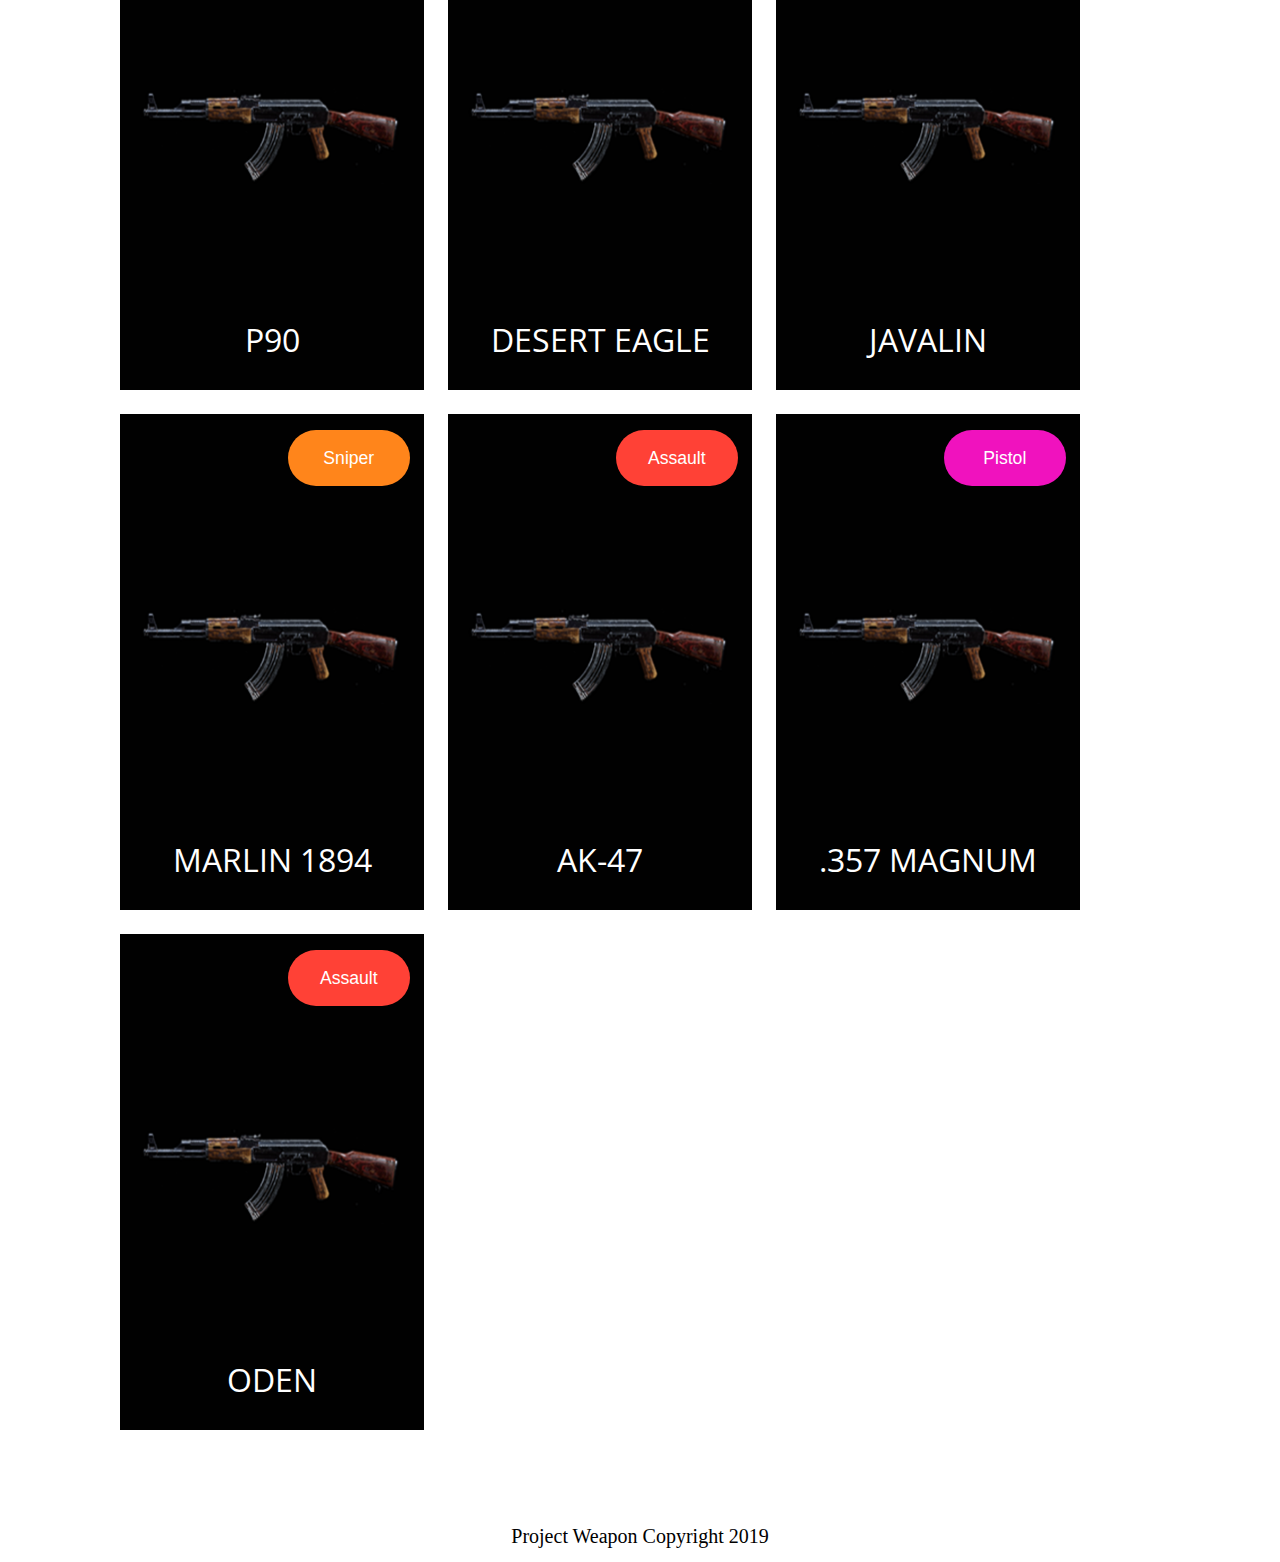
==== commit 7b48eae2: "Fixed Images Not Showing" ====
--- a/index.html
+++ b/index.html
@@ -11,6 +11,8 @@
     <link rel="stylesheet" href="css/index.css" />
     <noscript><link rel="stylesheet" href="assets/css/noscript.css" /></noscript>
     <link href="https://fonts.googleapis.com/css?family=Open+Sans&display=swap" rel="stylesheet">
+    <script type="text/javascript" src="javascript/weaponfilter.js"></script>
+    <script src="//ajax.googleapis.com/ajax/libs/jquery/1.8.3/jquery.min.js"></script>
 	</head>
 <body class="homepage-body">
 
@@ -32,6 +34,9 @@
   <div class="weapons-container">
 
   <!-- weapon filter [start]--> 
+  <!-- <section class="title-starting">
+      <h2>Start by choosing the options below.</h2>
+  </section> -->
     <div id="myBtnContainer">
       <button class="btn active" onclick="filterSelection('all')"> All Weapons</button>
       <button class="btn" onclick="filterSelection('assault')"> Assault</button>
@@ -179,53 +184,51 @@
 <footer>
   <p>Project Weapon Copyright 2019</p>
 </footer>
-
-<!--filter script [start] Will be placed in a seperate file-->
 <script>
-    filterSelection("all")
-    function filterSelection(c) {
-      var x, i;
-      x = document.getElementsByClassName("box");
-      if (c == "all") c = "";
-      for (i = 0; i < x.length; i++) {
-        w3RemoveClass(x[i], "show");
-        if (x[i].className.indexOf(c) > -1) w3AddClass(x[i], "show");
-      }
+//Filter Function
+filterSelection("all")
+function filterSelection(weaponFilter) {
+  let anyWeapon = i;
+  anyWeapon = document.getElementsByClassName("box");
+  if (weaponFilter == "all") weaponFilter = "";
+  for (i = 0; i < anyWeapon.length; i++) {
+    w3RemoveClass(anyWeapon[i], "show");
+    if (anyWeapon[i].className.indexOf(weaponFilter) > -1) w3AddClass(anyWeapon[i], "show");
+  }
+}
+// Adding Function 
+function w3AddClass(element, name) {
+  let i, arr1, arr2;
+  arr1 = element.className.split(" ");
+  arr2 = name.split(" ");
+  for (i = 0; i < arr2.length; i++) {
+    if (arr1.indexOf(arr2[i]) == -1) {element.className += " " + arr2[i];}
+  }
+}
+//Removing Function 
+function w3RemoveClass(element, name) {
+  let i, arr1, arr2;
+  arr1 = element.className.split(" ");
+  arr2 = name.split(" ");
+  for (i = 0; i < arr2.length; i++) {
+    while (arr1.indexOf(arr2[i]) > -1) {
+      arr1.splice(arr1.indexOf(arr2[i]), 1);     
     }
-    
-    function w3AddClass(element, name) {
-      var i, arr1, arr2;
-      arr1 = element.className.split(" ");
-      arr2 = name.split(" ");
-      for (i = 0; i < arr2.length; i++) {
-        if (arr1.indexOf(arr2[i]) == -1) {element.className += " " + arr2[i];}
-      }
-    }
-    
-    function w3RemoveClass(element, name) {
-      var i, arr1, arr2;
-      arr1 = element.className.split(" ");
-      arr2 = name.split(" ");
-      for (i = 0; i < arr2.length; i++) {
-        while (arr1.indexOf(arr2[i]) > -1) {
-          arr1.splice(arr1.indexOf(arr2[i]), 1);     
-        }
-      }
-      element.className = arr1.join(" ");
-    }
-    
-    // Add active class to the current button (highlight it)
-    var btnContainer = document.getElementById("myBtnContainer");
-    var btns = btnContainer.getElementsByClassName("btn");
-    for (var i = 0; i < btns.length; i++) {
-      btns[i].addEventListener("click", function(){
-        var current = document.getElementsByClassName("active");
-        current[0].className = current[0].className.replace(" active", "");
-        this.className += " active";
-      });
-    }
+  }
+  element.className = arr1.join(" ");
+}
+
+// Add active class to the current button (highlight it)
+var btnContainer = document.getElementById("myBtnContainer");
+var btns = btnContainer.getElementsByClassName("btn");
+for (var i = 0; i < btns.length; i++) {
+  btns[i].addEventListener("click", function(){
+    var current = document.getElementsByClassName("active");
+    current[0].className = current[0].className.replace(" active", "");
+    this.className += " active";
+  });
+}
 </script>
-<!--filter script [end]-->
 </body>
 </html>
 
--- a/css/index.css
+++ b/css/index.css
@@ -239,7 +239,7 @@
   overflow: hidden;
 }
 .box {
-  background-image: url(https://previews.dropbox.com/p/thumb/[base64]/p.png?fv_content=true&size_mode=5);
+  background-image: url(/assets/img/ak-47-gun.png);
   background-repeat: no-repeat;
   background-size: cover;
   display: none;
@@ -264,16 +264,16 @@
   text-align: center;
 }
 .box:nth-of-type(2) {
-  background-image: url(https://previews.dropbox.com/p/thumb/[base64]/p.png?fv_content=true&size_mode=5);
+  background-image: url(/assets/img/ak-47-gun.png);
 }
 .box:nth-of-type(3) {
-  background-image: url(https://previews.dropbox.com/p/thumb/[base64]/p.png?fv_content=true&size_mode=5);
+  background-image: url(/assets/img/ak-47-gun.png);
 }
 .box:nth-of-type(4) {
-  background-image: url(https://previews.dropbox.com/p/thumb/[base64]/p.png?fv_content=true&size_mode=5);
+  background-image: url(/assets/img/ak-47-gun.png);
 }
 .box:nth-of-type(5) {
-  background-image: url(https://previews.dropbox.com/p/thumb/[base64]/p.png?fv_content=true&size_mode=5);
+  background-image: url(/assets/img/ak-47-gun.png);
 }
 .weapon-name-title {
   text-transform: uppercase;
@@ -394,3 +394,38 @@
   font-size: 20px;
   text-align: center;
 }
+.flex-container {
+  display: flex;
+  justify-content: flex-start;
+  background: #f6f6f8;
+  padding: 3rem;
+}
+.flex-container .weapon-hub-header {
+  display: flex;
+  align-items: center;
+  margin-left: 15rem;
+}
+.flex-container .weapon-hub-header img {
+  background-color: #666666;
+  margin-right: 4rem;
+  width: 188px;
+  height: 188px;
+}
+.flex-container .weapon-hub-header h1 {
+  color: #000000;
+  font-family: 'Open Sans', sans-serif;
+  font-size: 3rem;
+  font-weight: bolder;
+  margin-right: 1rem;
+}
+.flex-container .weapon-hub-header button.weapon-page-btn {
+  background-color: #00B2CA;
+  border: none;
+  cursor: pointer;
+  margin: 0.1rem;
+  outline: none;
+  padding: 12px 16px;
+}
+.flex-container .weapon-hub-header button.weapon-page-btn:hover {
+  background-color: #dddddd;
+}
